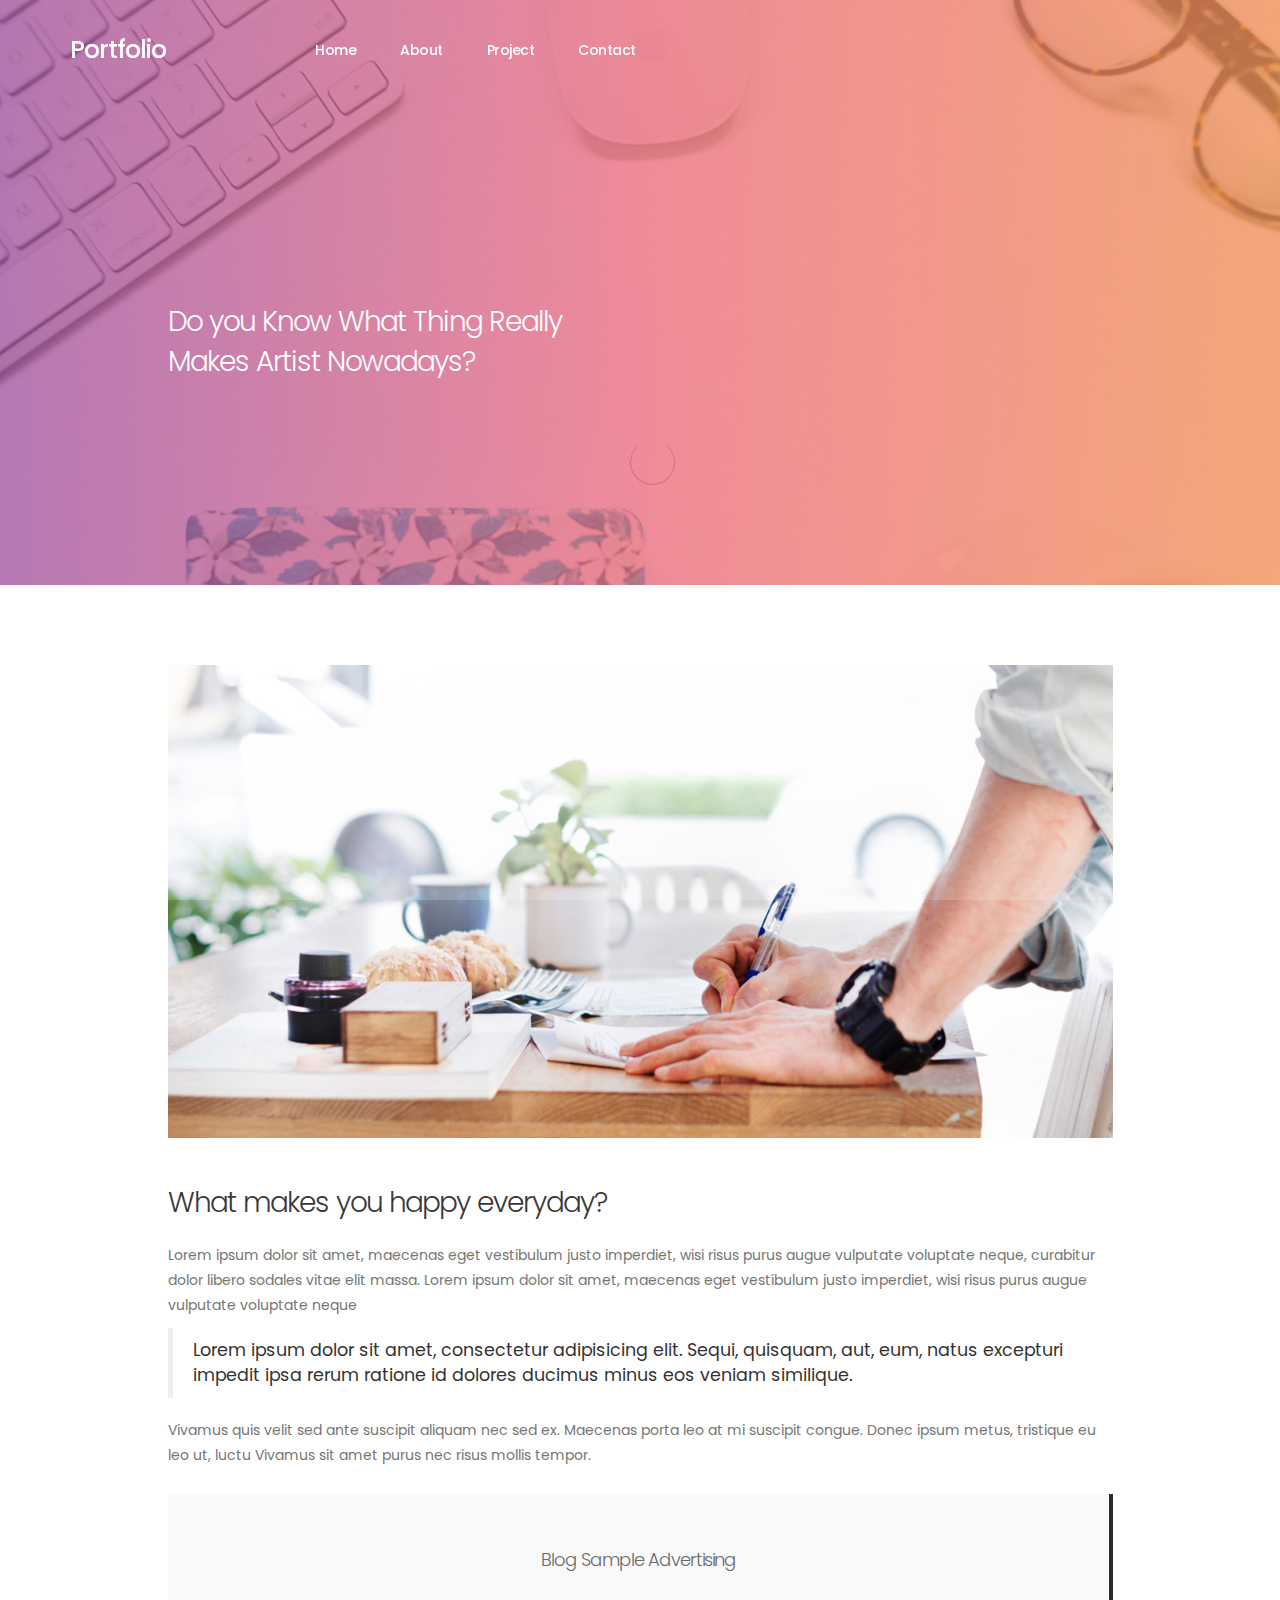
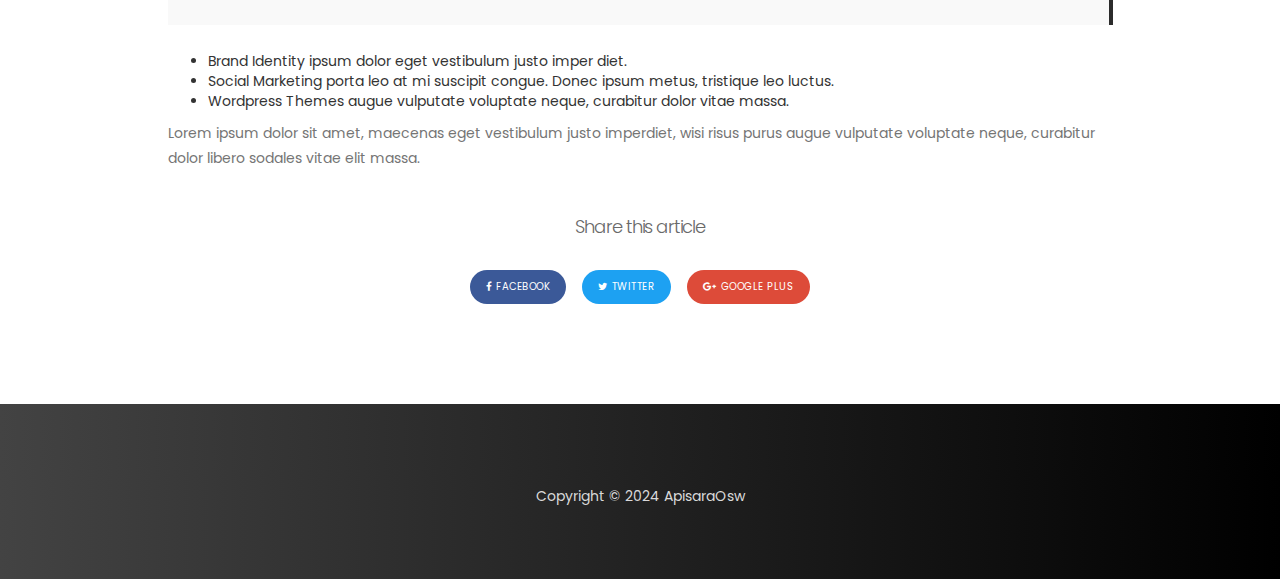
==== blog-detail.html @ fca7cfb4 "Publish Web Portfolio with Github Pages" ====
<!DOCTYPE html>
<html lang="en">
<head>

     <title>Apisara - Portfolio</title>
<!-- 
Hydro Template 
http://www.templatemo.com/tm-509-hydro
-->
     <meta charset="UTF-8">
     <meta http-equiv="X-UA-Compatible" content="IE=Edge">
     <meta name="description" content="">
     <meta name="keywords" content="">
     <meta name="author" content="">
     <meta name="viewport" content="width=device-width, initial-scale=1, maximum-scale=1">

     <link rel="stylesheet" href="css/bootstrap.min.css">
     <link rel="stylesheet" href="css/magnific-popup.css">
     <link rel="stylesheet" href="css/font-awesome.min.css">

     <!-- MAIN CSS -->
     <link rel="stylesheet" href="css/templatemo-style.css">
</head>
<body>

     <!-- PRE LOADER -->
     <section class="preloader">
          <div class="spinner">
               <span class="spinner-rotate"></span>
          </div>
     </section>


     <!-- MENU -->
     <section class="navbar custom-navbar navbar-fixed-top" role="navigation">
          <div class="container">

               <div class="navbar-header">
                    <button class="navbar-toggle" data-toggle="collapse" data-target=".navbar-collapse">
                         <span class="icon icon-bar"></span>
                         <span class="icon icon-bar"></span>
                         <span class="icon icon-bar"></span>
                    </button>

                    <!-- lOGO TEXT HERE -->
                    <a href="index.html" class="navbar-brand">Portfolio</a>
               </div>

               <!-- MENU LINKS -->
               <div class="collapse navbar-collapse">
                    <ul class="nav navbar-nav navbar-nav-first">
                         <li><a href="#home" class="smoothScroll">Home</a></li>
                         <li><a href="#about" class="smoothScroll">About</a></li>
                         <li><a href="#project" class="smoothScroll">Project</a></li>
                         <li><a href="#contact" class="smoothScroll">Contact</a></li>
                    </ul>
               </div>

          </div>
     </section>


     <!-- BLOG HEADER -->
     <section id="blog-header" data-stellar-background-ratio="0.5">
          <div class="overlay"></div>
          <div class="container">
               <div class="row">

                    <div class="col-md-offset-1 col-md-5 col-sm-12">
                         <h2>Do you Know What Thing Really Makes Artist Nowadays?</h2>
                    </div>
                    
               </div>
          </div>
     </section>


     <!-- BLOG DETAIL -->
     <section id="blog-detail" data-stellar-background-ratio="0.5">
          <div class="container">
               <div class="row">

                    <div class="col-md-offset-1 col-md-10 col-sm-12">
                         <!-- BLOG THUMB -->
                         <div class="blog-detail-thumb">
                              <div class="blog-image">
                                   <img src="images/blog-detail-image.jpg" class="img-responsive" alt="Blog Image">
                              </div>
                              <h2>What makes you happy everyday?</h2>
                              <p>Lorem ipsum dolor sit amet, maecenas eget vestibulum justo imperdiet, wisi risus purus augue vulputate voluptate neque, curabitur dolor libero sodales vitae elit massa. Lorem ipsum dolor sit amet, maecenas eget vestibulum justo imperdiet, wisi risus purus augue vulputate voluptate neque</p>

                              <blockquote>Lorem ipsum dolor sit amet, consectetur adipisicing elit. Sequi, quisquam, aut, eum, natus excepturi impedit ipsa rerum ratione id dolores ducimus minus eos veniam similique.</blockquote>

                              <p>Vivamus quis velit sed ante suscipit aliquam nec sed ex. Maecenas porta leo at mi suscipit congue. Donec ipsum metus, tristique eu leo ut, luctu Vivamus sit amet purus nec risus mollis tempor.</p>

                              <div class="blog-ads">
                                   <h4>Blog Sample Advertising</h4>
                              </div>
                              
                              <ul>
                                   <li>Brand Identity ipsum dolor eget vestibulum justo imper diet.</li>
                                   <li>Social Marketing porta leo at mi suscipit congue. Donec ipsum metus, tristique leo luctus.</li>
                                   <li>Wordpress Themes augue vulputate voluptate neque, curabitur dolor vitae massa.</li>
                              </ul>
                              <p>Lorem ipsum dolor sit amet, maecenas eget vestibulum justo imperdiet, wisi risus purus augue vulputate voluptate neque, curabitur dolor libero sodales vitae elit massa.</p>
                              <div class="blog-social-share">
                                   <h4>Share this article</h4>
                                   <a href="https://www.facebook.com/templatemo" class="btn btn-primary"><i class="fa fa-facebook"></i>facebook</a>
                                   <a href="#" class="btn btn-success"><i class="fa fa-twitter"></i>twitter</a>
                                   <a href="#" class="btn btn-danger"><i class="fa fa-google-plus"></i>google plus</a>
                              </div>
                         </div>
                    </div>
                    
               </div>
          </div>
     </section>


     <!-- FOOTER -->
     <footer data-stellar-background-ratio="0.5">
          <div class="container">
               <div class="row">               
                    <div class="col-md-12 col-sm-12">
                         <div class="footer-bottom">
                            <div class="copyright-text"> 
                                <p>Copyright &copy; 2024 ApisaraOsw</p>
                            </div>
                         </div>
                    </div>
                    
               </div>
          </div>
     </footer>

     <!-- MODAL -->
     <section class="modal fade" id="modal-form" tabindex="-1" role="dialog" aria-labelledby="myModalLabel" aria-hidden="true">
          <div class="modal-dialog modal-lg">
               <div class="modal-content modal-popup">

                    <div class="modal-header">
                         <button type="button" class="close" data-dismiss="modal" aria-label="Close">
                              <span aria-hidden="true">&times;</span>
                         </button>
                    </div>

                    <div class="modal-body">
                         <div class="container-fluid">
                              <div class="row">

                                   <div class="col-md-12 col-sm-12">
                                        <div class="modal-title">
                                             <h2>Hydro Co</h2>
                                        </div>

                                        <!-- NAV TABS -->
                                        <ul class="nav nav-tabs" role="tablist">
                                             <li class="active"><a href="#sign_up" aria-controls="sign_up" role="tab" data-toggle="tab">Create an account</a></li>
                                             <li><a href="#sign_in" aria-controls="sign_in" role="tab" data-toggle="tab">Sign In</a></li>
                                        </ul>

                                        <!-- TAB PANES -->
                                        <div class="tab-content">
                                             <div role="tabpanel" class="tab-pane fade in active" id="sign_up">
                                                  <form action="#" method="post">
                                                       <input type="text" class="form-control" name="name" placeholder="Name" required>
                                                       <input type="telephone" class="form-control" name="telephone" placeholder="Telephone" required>
                                                       <input type="email" class="form-control" name="email" placeholder="Email" required>
                                                       <input type="password" class="form-control" name="password" placeholder="Password" required>
                                                       <input type="submit" class="form-control" name="submit" value="Submit Button">
                                                  </form>
                                             </div>

                                             <div role="tabpanel" class="tab-pane fade in" id="sign_in">
                                                  <form action="#" method="post">
                                                       <input type="email" class="form-control" name="email" placeholder="Email" required>
                                                       <input type="password" class="form-control" name="password" placeholder="Password" required>
                                                       <input type="submit" class="form-control" name="submit" value="Submit Button">
                                                       <a href="https://www.facebook.com/templatemo">Forgot your password?</a>
                                                  </form>
                                             </div>
                                        </div>
                                   </div>

                              </div>
                         </div>
                    </div>

               </div>
          </div>
     </section>

     <!-- SCRIPTS -->
     <script src="js/jquery.js"></script>
     <script src="js/bootstrap.min.js"></script>
     <script src="js/jquery.stellar.min.js"></script>
     <script src="js/jquery.magnific-popup.min.js"></script>
     <script src="js/smoothscroll.js"></script>
     <script src="js/custom.js"></script>

</body>
</html>
---- css/templatemo-style.css ----
/*

Hydro Template 

http://www.templatemo.com/tm-509-hydro

*/  
  @import url('https://fonts.googleapis.com/css?family=Poppins:400,500,600');

  body {
    background: #ffffff;
    font-family: 'Poppins', sans-serif;
    overflow-x: hidden;
  }


  /*---------------------------------------
     TYPOGRAPHY              
  -----------------------------------------*/

  h1,h2,h3,h4,h5,h6 {
    font-weight: 300;
    line-height: inherit;
    letter-spacing: -1px;
  }

  h1 {
    color: #292929;
    font-size: 3em;
    margin-bottom: 30px;
  }

  h2 {
    color: #393939;
    font-size: 2em;
  }

  h3 {
    color: #505050;
    font-size: 1.5em;
    font-weight: 500;
    margin-bottom: 0;
  }

  h4 {
    color: #696969;
    font-size: 18px;
    line-height: normal;
  }

  p {
    color: #757575;
    font-size: 14px;
    font-weight: normal;
    line-height: 25px;
  }

  strong {
    font-weight: 500;
  }


  /*---------------------------------------
     GENERAL               
  -----------------------------------------*/

  * {
    -webkit-box-sizing: border-box;
    -moz-box-sizing: border-box;
    box-sizing: border-box;
  }

  *:before,
  *:after {
    -webkit-box-sizing: border-box;
    -moz-box-sizing: border-box;
    box-sizing: border-box;
  }

  a {
    color: #252525;
    font-weight: normal;
    -webkit-transition: 0.5s;
    transition: 0.5s;
    text-decoration: none !important;
  }

  a:hover, a:active, a:focus {
    color: #ce3232;
    outline: none;
  }

  .section-title {
    margin-bottom: 60px;
  }

  .section-title h2 {
    margin-top: 0;
    margin-bottom: 10px;
    line-height: 0;
  }

  .section-title .line-bar {
    color: #d9d9d9;
    display: block;
    font-size: 5em;
    line-height: 0;
  }

  .section-btn {
    background: #ce3232;
    border: 0;
    border-radius: 100px;
    color: #ffffff;
    cursor: pointer;
    font-size: inherit;
    font-weight: normal;
    padding: 15px 30px;
    -webkit-transition: 0.5s;
    transition: 0.5s;
  }

  .section-btn:hover,
  .section-btn:focus {
    background: #8A2387;  /* fallback for old browsers */
    background: -webkit-linear-gradient(to left, #F27121, #E94057, #8A2387);  /* Chrome 10-25, Safari 5.1-6 */
    background: linear-gradient(to left, #F27121, #E94057, #8A2387); /* W3C, IE 10+/ Edge, Firefox 16+, Chrome 26+, Opera 12+, Safari 7+ */
    border-color: transparent;
    color: #f9f9f9;
  }

  .overlay {
    background: #8A2387;  /* fallback for old browsers */
    background: -webkit-linear-gradient(to left, #F27121, #E94057, #8A2387);  /* Chrome 10-25, Safari 5.1-6 */
    background: linear-gradient(to left, #F27121, #E94057, #8A2387); /* W3C, IE 10+/ Edge, Firefox 16+, Chrome 26+, Opera 12+, Safari 7+ */
    opacity: 0.7;
    position: absolute;
    width: 100%;
    height: 100%;
    top: 0;
    right: 0;
    left: 0;
  }

  section {
    padding-top: 80px;
    padding-bottom: 80px;
    text-align: center;
  }


  /*---------------------------------------
       PRE LOADER              
  -----------------------------------------*/

  .preloader {
    position: fixed;
    top: 0;
    left: 0;
    width: 100%;
    height: 100%;
    z-index: 99999;
    display: flex;
    flex-flow: row nowrap;
    justify-content: center;
    align-items: center;
    background: none repeat scroll 0 0 #ffffff;
  }

  .spinner {
    border: 1px solid transparent;
    border-radius: 3px;
    position: relative;
  }

  .spinner:before {
    content: '';
    box-sizing: border-box;
    position: absolute;
    top: 50%;
    left: 50%;
    width: 45px;
    height: 45px;
    margin-top: -10px;
    margin-left: -10px;
    border-radius: 50%;
    border: 1px solid #575757;
    border-top-color: #ffffff;
    animation: spinner .9s linear infinite;
  }

  @-webkit-@keyframes spinner {
    to {transform: rotate(360deg);}
  }

  @keyframes spinner {
    to {transform: rotate(360deg);}
  }


  /*---------------------------------------
      MENU              
  -----------------------------------------*/

  .custom-navbar {
    border: none;
    margin-bottom: 0;
    padding: 25px 0;
  }

  .custom-navbar .navbar-brand {
    color: #ffffff;
    font-size: 25px;
    font-weight: 500;
    letter-spacing: -1px;
  }

  .top-nav-collapse {
    background: #ffffff;
  }

  .custom-navbar .navbar-nav.navbar-nav-first {
    margin-left: 8em;
  }

  .custom-navbar .navbar-nav.navbar-right li a {
    padding-right: 12px;
    padding-left: 12px;
  }

  .custom-navbar .section-btn {
    padding: 15px;
    margin-left: 2em;
  }

  .custom-navbar .section-btn:hover {
    background: #000000;  /* fallback for old browsers */
    background: -webkit-linear-gradient(to right, #434343, #000000);  /* Chrome 10-25, Safari 5.1-6 */
    background: linear-gradient(to right, #434343, #000000); /* W3C, IE 10+/ Edge, Firefox 16+, Chrome 26+, Opera 12+, Safari 7+ */
  }

  .custom-navbar .section-btn a {
    padding: 0;
  }

  .custom-navbar .nav .section-btn a:hover {
    color: #ffffff;
  }

  .custom-navbar .nav li a {
    font-size: 14px;
    font-weight: 500;
    color: #ffffff;
    letter-spacing: -0.5px;
    padding-right: 22px;
    padding-left: 22px;
  }

  .custom-navbar .nav li a:hover {
    background: transparent;
    color: #ce3232;
  }

  .custom-navbar .navbar-nav > li > a:hover,
  .custom-navbar .navbar-nav > li > a:focus {
    background-color: transparent;
  }

  .custom-navbar .nav li.active > a {
    background-color: transparent;
    color: #ce3232;
  }

  .custom-navbar .navbar-toggle {
    border: none;
    padding-top: 10px;
  }

  .custom-navbar .navbar-toggle {
    background-color: transparent;
  }

  .custom-navbar .navbar-toggle .icon-bar {
    background: #252525;
    border-color: transparent;
  }

  @media(min-width:768px) {
    .custom-navbar {
      border-bottom: 0;
      background: 0 0; 
    }

    .custom-navbar.top-nav-collapse {
      background: #ffffff;
      -webkit-box-shadow: 0 1px 30px rgba(0, 0, 0, 0.1);
      -moz-box-shadow: 0 1px 30px rgba(0, 0, 0, 0.1);
      box-shadow: 0 1px 30px rgba(0, 0, 0, 0.1);
      padding: 12px 0;
    }

    .top-nav-collapse .navbar-brand {
      color: #252525;
    }

    .top-nav-collapse .nav li a {
      color: #575757;
    }

    .top-nav-collapse .nav .section-btn a {
      color: #ffffff;
    }
  }



  /*---------------------------------------
      HOME              
  -----------------------------------------*/

  #home {
    background: url('../images/home-bg.jpg') no-repeat center center;
    background-size: cover;
    vertical-align: middle;
    display: -webkit-box;
    display: -webkit-flex;
    display: -ms-flexbox;
    display: flex;
    -webkit-box-align: center;
    -webkit-align-items: center;
    -ms-flex-align: center;
    align-items: center;
    min-height: 100vh;
    position: relative;
    overflow: hidden;
    padding-top: 10em;
    text-align: left;
  }

  #home h1 {
    color: #ffffff;
  }

  .home-info .section-btn {
    background: transparent;
    border: 2px solid #f9f9f9;
    color: #f9f9f9;
  }

  .home-info .section-btn:hover,
  .home-info .section-btn:focus {
    background: #ce3232;
    border-color: transparent;
    color: #ffffff;
  }

  .home-info span {
    display: inline-block;
    vertical-align: middle;
    color: #f9f9f9;
    font-weight: 500;
    margin-left: 20px; 
  }

  .home-info span small {
    display: block;
  }



  /*---------------------------------------
      ABOUT              
  -----------------------------------------*/

  #about {
    text-align: left;
    padding-bottom: 0;
  }

  #about .about-info:first-child {
    margin-right: 40px;
  }

  .about-info .section-title {
    margin: 40px 0 40px 0;
  }

  .about-info {
    margin-top: 60px;
  }

  .skill-thumb strong {
    display: inline-block;
    margin-bottom: 10px;
  }

  .skill-thumb .progress {
    background: #ffffff;
    border-radius: 5px;
    box-shadow: none;
    height: 3px;
    margin-bottom: 25px;
  }

  .skill-thumb .progress-bar {
    background: #1f1f1f;
    box-shadow: none;
  }



  /*---------------------------------------
      WORK             
  -----------------------------------------*/

  .work-info img {
    width: 100%;
    border-radius: 100%;
  }

  #work .work-thumb {
    overflow: hidden;
    position: relative;
    cursor: pointer;
    border-radius: 3px;
  }

  .work-thumb .work-info {
    position: absolute;
    top: 0px;
    left: 0px;
    right: 0px;
    bottom: 0px;
    display: flex;
    align-items: center;
    justify-content: center;
    flex-direction: column;
    text-align: center;
  }

  .work-thumb .work-info:after {
    position: absolute;
    top: 0px;
    left: 0px;
    right: 0px;
    bottom: 0px;
    content: "";
    background: #ce3232;
    opacity: 0;
    transition: 0.5s;
  }

  .work-thumb .work-info:hover::after {
    opacity: 0.9;
  }

  .work-thumb .work-info h3,
  .work-thumb .work-info small {
    transform: translateY(100%);
    opacity: 0;
    display: block;
    transition: 0.5s 0.2s;
    color: #ffffff;
    z-index: 2;
    position: relative;
  }

  .work-thumb .work-info small {
    color: #d9d9d9;
    text-transform: uppercase;
    font-size: 12px;
    font-weight: 500;
    letter-spacing: 1px;
    margin-top: 3px;
  }

  .work-thumb:hover .work-info h3,
  .work-thumb:hover .work-info small {
    transform: translateY(0px);
    opacity: 1;
  }



  /*---------------------------------------
      BLOG             
  -----------------------------------------*/

  #blog {
    background: #f0f0f0;
  }

  #blog-header,
  #blog-detail {
    text-align: left;
  }

  #blog-header {
    background: url('../images/blog-header-bg.jpg') no-repeat center center;
    background-size: cover;
    display: -webkit-box;
    display: -webkit-flex;
    display: -ms-flexbox;
    display: flex;
    -webkit-box-align: center;
    -webkit-align-items: center;
    -ms-flex-align: center;
    align-items: center;
    height: 65vh;
    color: #ffffff;
    position: relative;
    padding-top: 12em;
  }

  #blog-header h2 {
    color: #ffffff;
  }

  .blog-thumb {
    background: #ffffff;
    -webkit-box-shadow: 0 1px 30px rgba(0, 0, 0, 0.1);
    -moz-box-shadow: 0 1px 30px rgba(0, 0, 0, 0.1);
    box-shadow: 0 1px 30px rgba(0, 0, 0, 0.1);
    border-radius: 3px;
    text-align: left;
    margin-bottom: 30px;
    height: 350px;
  }

  .media.blog-thumb .media-left {
    width: 45%;
  }

  .blog-thumb small {
    color: #ce3232;
    font-weight: 500;
    display: block;
  }

  .blog-thumb small .fa {
    margin-right: 5px;
  }

  .blog-thumb h4 {
    margin-top: 2px;
    margin-bottom: 0px;
  }

  #blog-detail h2 {
    padding: 25px 0 10px 0;
  }

  .blog-info {
    padding: 75px 25px;
  }

  .blog-info h3 {
    margin: 0;
    padding: 8px 0 6px 0;
    text-transform: capitalize;
  }

  .blog-info .section-btn {
    background: #f0f0f0;
    color: #393939;
    margin-top: 20px;
  }

  .blog-info .section-btn:hover {
    background: #8A2387;  /* fallback for old browsers */
    background: -webkit-linear-gradient(to left, #F27121, #E94057, #8A2387);  /* Chrome 10-25, Safari 5.1-6 */
    background: linear-gradient(to left, #F27121, #E94057, #8A2387); /* W3C, IE 10+/ Edge, Firefox 16+, Chrome 26+, Opera 12+, Safari 7+ */
    border-color: transparent;
    color: #f9f9f9;
  }

  .blog-thumb ul {
    margin: 32px 12px 22px 0px;
  }

  .blog-thumb ul li {
    list-style: square;
    font-weight: normal;
    padding: 4px 12px 4px 0px;
  }

  .blog-social-share {
    text-align: center;
    padding-top: 22px;
  }

  .blog-social-share .btn {
    border-radius: 100px;
    border: none;
    font-size: 10px;
    letter-spacing: 0.5px;
    text-transform: uppercase;
    margin: 20px 6px;
    padding: 10px 16px;
  }

  .blog-social-share .btn-primary {
    background: #3b5998;
  }

  .blog-social-share .btn-success {
    background: #1da1f2;
  }

  .blog-social-share .btn-danger {
    background: #dd4b39;
  }

  .blog-social-share a .fa {
    padding-right: 4px;
  }

  .blog-ads {
    background: #f9f9f9;
    border-right: 4px solid #2b2b2b;
    padding: 42px;
    text-align: center;
    margin: 26px 0 26px 0;
  }

  .blog-ads h4 {
    font-size: 18px;
  }



  /*---------------------------------------
      CONTACTS             
  -----------------------------------------*/

  #contact {
    background: #8A2387;  /* fallback for old browsers */
    background: -webkit-linear-gradient(to right, #F27121, #E94057, #8A2387);  /* Chrome 10-25, Safari 5.1-6 */
    background: linear-gradient(to right, #F27121, #E94057, #8A2387); /* W3C, IE 10+/ Edge, Firefox 16+, Chrome 26+, Opera 12+, Safari 7+ */
    
  }

  #contact .section-title h2 {
    color: #ffffff;
  }

  #contact .contact_info .info_item i{
    font-size: 2em;
    color: #ffffff;
  }

  #contact .contact_info .info_item h4{
    color: #ffffff;
  }

  #contact .contact_info .info_item a{
    color: #ffffff;
  }
  #contact .contact_info .info_item a:hover, a:active, a:focus {
    color: #393939;
  }

  .google-map {
    border-radius: 100%;
    width: 300px;
    height: 300px;
    overflow: hidden;
    margin: 0 auto;
  }

  .google-map iframe {
    border: 0;
    width: 300px;
    height: 300px;
  }

  #contact .form-control {
    border: 0;
    border-radius: 5px;
    box-shadow: none;
    color: rgba(20,20,20,0.5);
    font-size: 14px;
    font-weight: normal;
    margin-bottom: 15px;
    padding-left: 8px;
  }

  #contact input,
  #contact select {
    height: 55px;
  }

  #contact select {
    color: rgba(20,20,20,0.5);
  }

  #contact input[type='submit'] {
    background: #ce3232;
    border-radius: 100px;
    color: #ffffff;
    font-weight: 500;
  }



  /*---------------------------------------
     FOOTER              
  -----------------------------------------*/

  footer {
    background: #000000;  /* fallback for old browsers */
    background: -webkit-linear-gradient(to right, #434343, #000000);  /* Chrome 10-25, Safari 5.1-6 */
    background: linear-gradient(to right, #434343, #000000); /* W3C, IE 10+/ Edge, Firefox 16+, Chrome 26+, Opera 12+, Safari 7+ */
    position: relative;
    padding-top: 80px;
    padding-bottom: 60px;
  }

  footer h2 {
    color: #ffffff;
  }

  .footer-link {
    margin: 0;
    padding: 0;
  }

  .footer-link li {
    display: block;
    list-style: none;
    margin: 5px 10px 5px 0;
  }

  footer p,
  footer span,
  .footer-link li a {
    color: #d9d9d9;
  }

  .copyright-text p,
  .footer-bottom .phone-contact p {
    font-size: 14px;
  }

  .footer-info p {
    margin-right: 4em;
  }

  .footer-bottom {
    text-align: center;
  }

  .footer-bottom .phone-contact,
  .footer-bottom .social-icon {
    display: inline-block;
    vertical-align: top;
  }

  .footer-bottom .phone-contact {
    margin-right: 40px;
  }

  .footer-bottom .phone-contact span {
    font-weight: 500;
    display: inline-block;
    margin-left: 10px;
  }


  /*---------------------------------------
     SOCIAL ICON              
  -----------------------------------------*/

  .social-icon {
    position: relative;
    padding: 0;
    margin: 0;
  }

  .social-icon li {
    display: inline-block;
    list-style: none;
  }

  .social-icon li a {
    border-radius: 100px;
    color: #d9d9d9;
    font-size: 15px;
    text-decoration: none;
    position: relative;
    margin: 5px 10px;
  }

  .social-icon li a:hover {
    color: #ce3232;
  }


  /*---------------------------------------
      MODAL FORM             
  -----------------------------------------*/

  @media (min-width: 992px) {
    .modal-dialog {
      width: 420px;
    }
  }

  .modal-open .modal {
    padding-left: 0 !important;
  }

  .modal-dialog .modal-content {
    background: #000000;  /* fallback for old browsers */
    background: -webkit-linear-gradient(to right, #434343, #000000);  /* Chrome 10-25, Safari 5.1-6 */
    background: linear-gradient(to right, #434343, #000000); /* W3C, IE 10+/ Edge, Firefox 16+, Chrome 26+, Opera 12+, Safari 7+ */
    border: none;
    border-radius: 2px;
    text-align: center;
    position: relative;
    padding: 2em;
  }

  .modal-header, .modal-footer {
    border-bottom: 0;
    padding: 0;
  }

  .modal-dialog .modal-body {
    padding: 0;
  }

  .modal-dialog .modal-body a {
    color: #d9d9d9;
  }

  .modal .close {
    color: #999;
    font-size: 40px;
    font-weight: 300;
    text-shadow: none;
    opacity: 1;
    position: absolute;
    top: 15px;
    right: 15px;
    z-index: 100;
    outline: none;
  }

  .modal-dialog .modal-title {
    margin-bottom: 20px;
  }

  .modal-dialog .modal-title h2 {
    color: #ffffff;
  }

  .modal-dialog .nav-tabs {
    display: inline-block;
  }

  .modal-dialog .nav-tabs > li > a {
    border: 0;
    color: #999999;
    margin-right: 0;
  }

  .modal-dialog .nav-tabs > li.active > a, 
  .modal-dialog .nav-tabs > li.active > a:hover, 
  .modal-dialog .nav-tabs > li.active > a:focus,
  .modal-dialog .nav>li>a:focus, 
  .modal-dialog .nav>li>a:hover {
    color: #ffffff;
    background-color: transparent;
    border: none;
    border-bottom: 1px solid #ce3232;
  }

  .modal-dialog .tab-content {
    padding-top: 20px;
  }

  .modal-dialog form .form-control {
    border-radius: 5px;
    border: 1px solid #595959;
    background: transparent;
    box-shadow: none;
    margin: 15px 0 15px 0;
    height: 50px;
  }

  .modal-dialog form .form-control:hover,
  .modal-dialog form .form-control:focus {
    border-color: #ffffff;
  }

  .modal-dialog form input[type="submit"] {
    background: #ce3232;
    border-color: transparent;
    border-radius: 100px;
    color: #ffffff;
    margin-top: 20px;
  }


  /*---------------------------------------
     RESPONSIVE STYLES              
  -----------------------------------------*/

  @media screen and (max-width: 1170px) {

    .custom-navbar .navbar-nav.navbar-nav-first {
      margin-left: inherit;
    }
  }

  @media screen and (max-width: 991px) {

    h3 {
      font-size: 1.2em;
    }

    p {
      font-size: 13px;
    }

    #home {
      text-align: center;
    }

    .home-info {
      margin-bottom: 3em;
    }

    .custom-navbar .nav li a {
      font-size: 13px;
      padding-right: 11px;
      padding-left: 11px;
    }

    .custom-navbar .section-btn {
      margin-left: 1em;
    }

    .blog-thumb {
      height: inherit;
    }

    .blog-info {
      padding: 45px 25px;
    }

    .media.blog-thumb .media-left {
      display: block;
      width: 100%;
      padding-right: 0;
      overflow: hidden;
    }

    .media.blog-thumb .media-left {
      height: 250px;
    }

    .media.blog-thumb .media-left img {
      position: relative;
      bottom: 10em;
    }

    #work .work-thumb,
    .footer-thumb {
      margin-top: 20px;
      margin-bottom: 30px;
    }
  }

  @media only screen and (min-width: 640px) and (max-width: 767px) {

    #blog-header {
      height: 100vh;
    }

    .media.blog-thumb .media-left {
      height: 550px;
    }

    .media.blog-thumb .media-left img {
      position: relative;
      bottom: 10em;
    }
  }

  @media screen and (max-width: 767px) {

    .custom-navbar {
      background: #ffffff;
      -webkit-box-shadow: 0 1px 30px rgba(0, 0, 0, 0.1);
      -moz-box-shadow: 0 1px 30px rgba(0, 0, 0, 0.1);
      box-shadow: 0 1px 30px rgba(0, 0, 0, 0.1);
      padding: 10px 0;
    }

    .custom-navbar .nav li a {
      line-height: normal;
      padding: 5px;
    }

    .custom-navbar .navbar-brand,
    .top-nav-collapse .navbar-brand {
      color: #252525;
      font-weight: 600;
    }

    .custom-navbar .nav li a,
    .top-nav-collapse .nav li a {
      color: #575757;
    }

    .custom-navbar .navbar-nav.navbar-right li {
      display: inline-block;
    }

    .custom-navbar .section-btn {
      display: block !important;
      width: 50%;
      margin: 10px auto 10px auto;
      padding: 10px;
    }

    .custom-navbar .section-btn a {
      color: #ffffff !important;
    }

    .home-info span {
      margin-top: 20px;
    }

    #about .about-info:first-child {
      margin-right: 0;
    }

    .about-info {
      margin: 40px 0 40px 0;
    }

    .google-map {
      margin-top: 50px;
    }

    footer {
      text-align: center;
    }

    .footer-info p,
    .footer-bottom .phone-contact {
      margin-right: 0;
    }
  }

  @media screen and (max-width: 639px) {

    h1 {
      font-size: 2em;
    }

    .media.blog-thumb .media-left {
      height: 320px;
    }

    .media.blog-thumb .media-left img {
      position: relative;
      bottom: 6em;
    }
    
  }
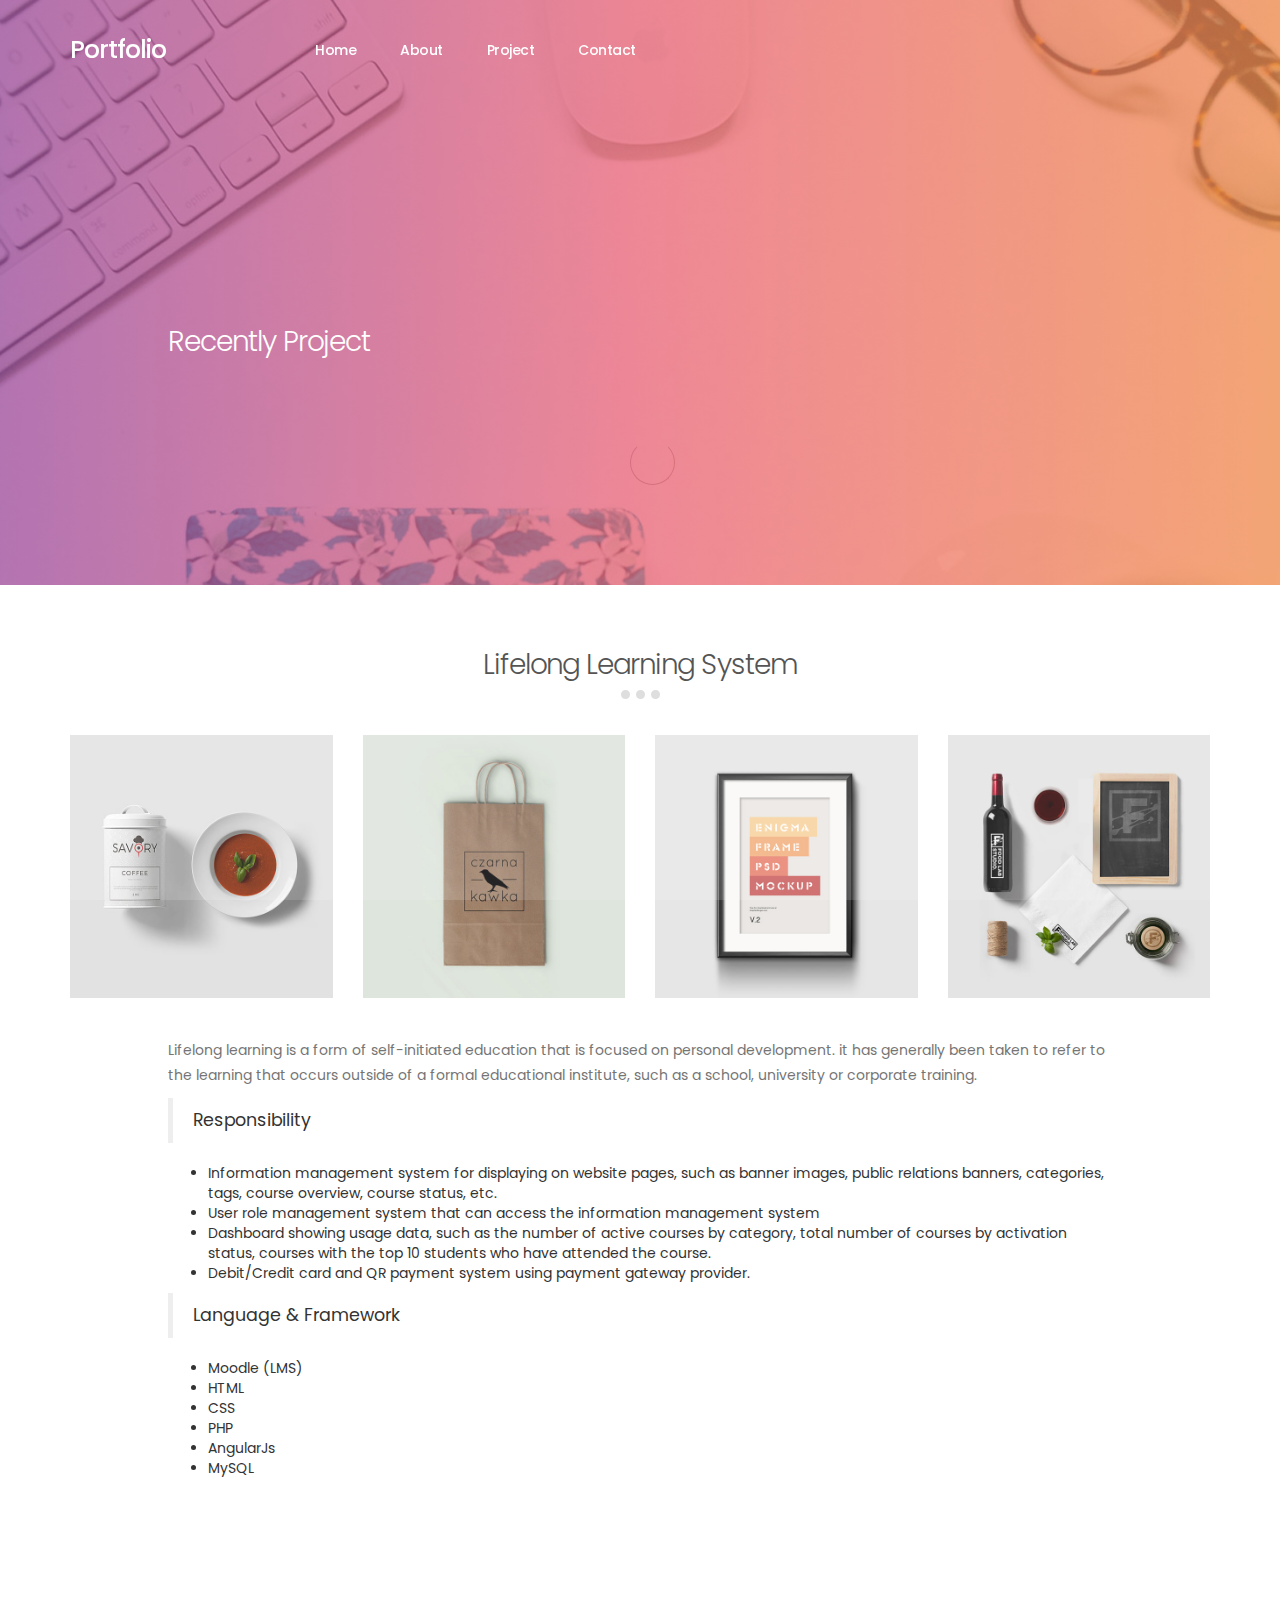
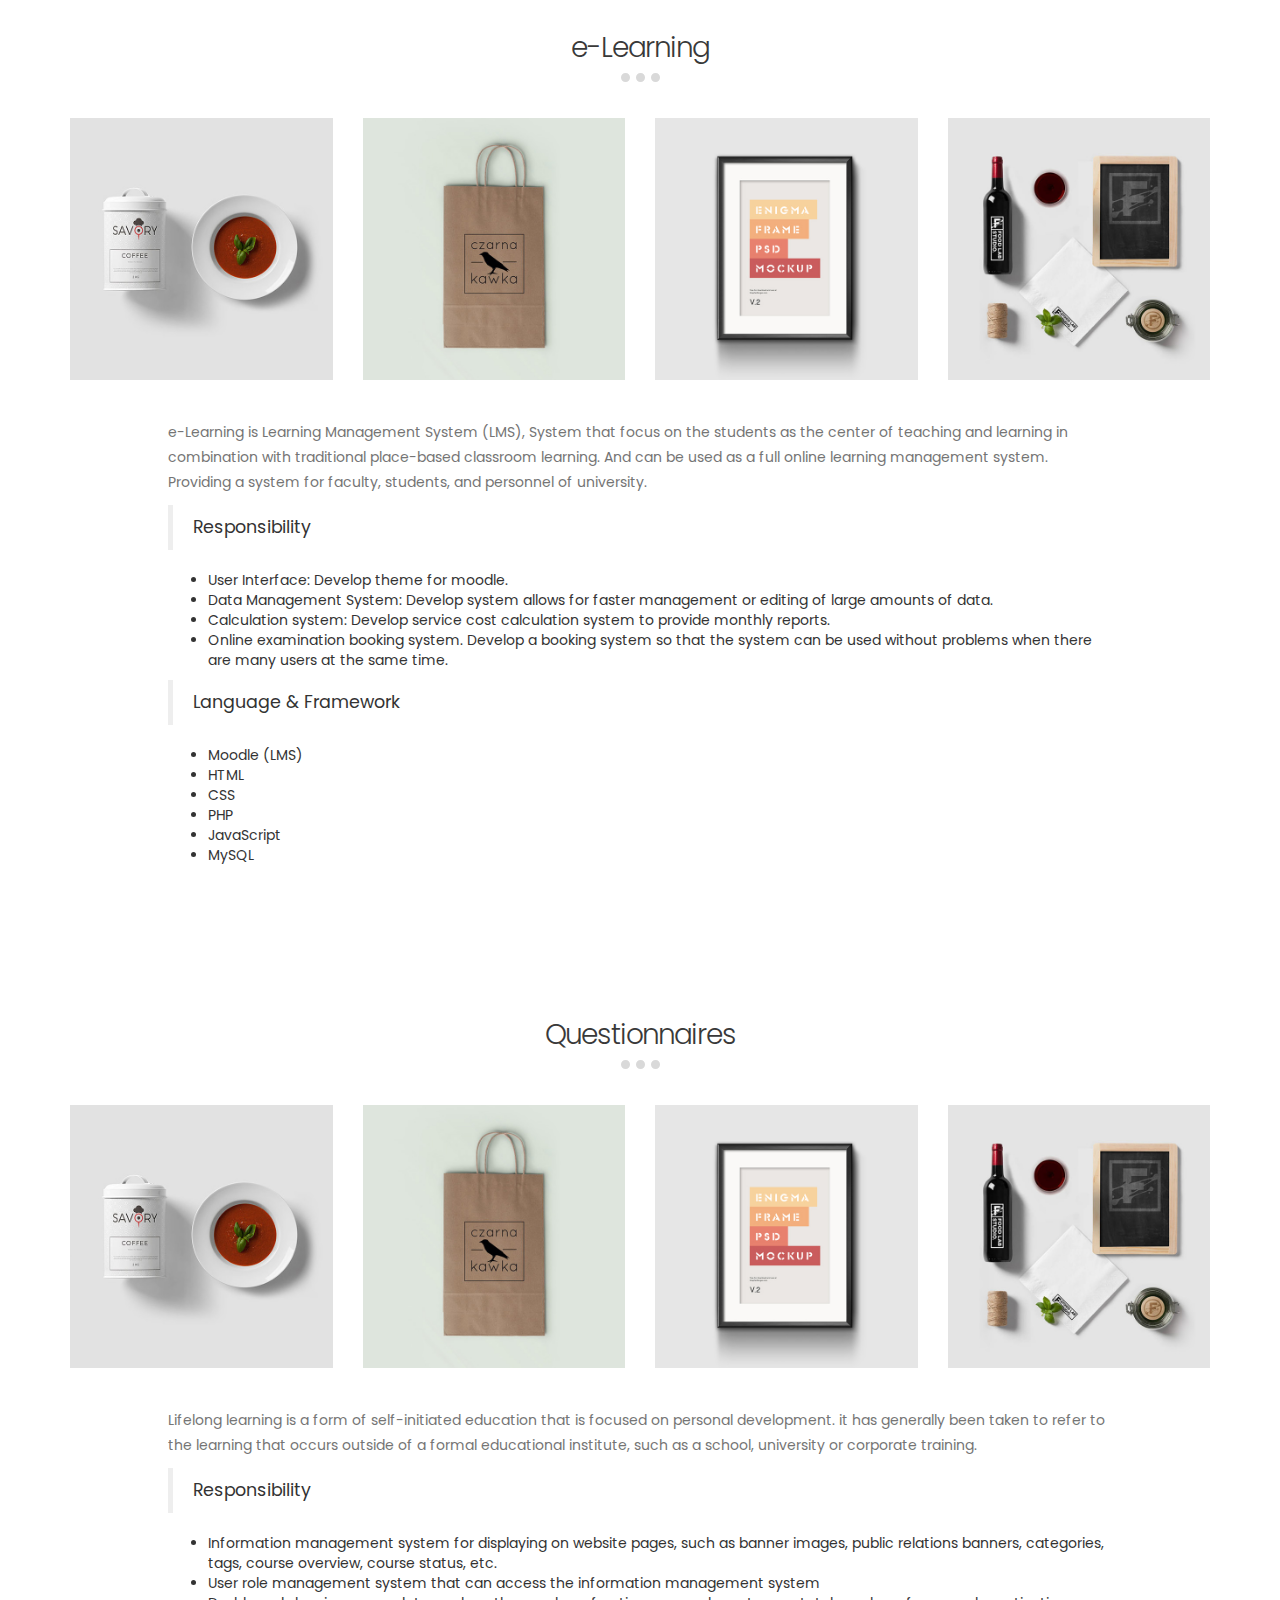
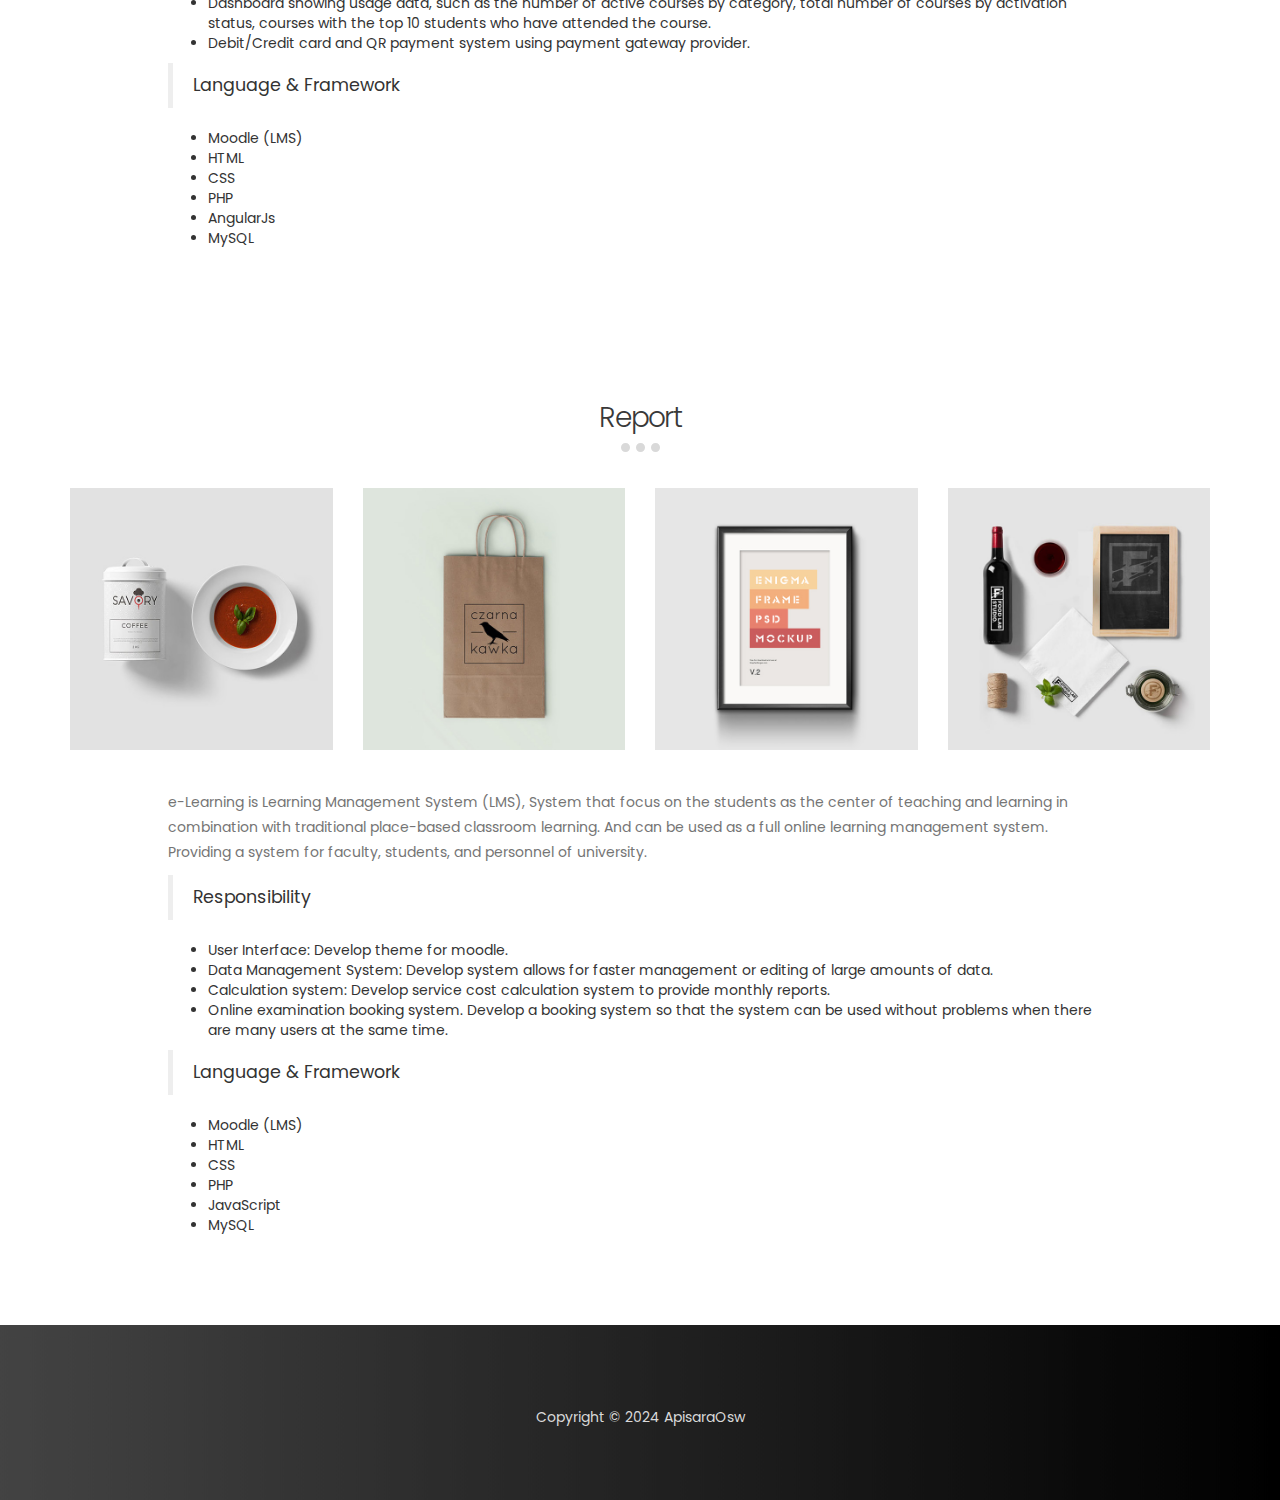
==== commit b5dff957: "Publish Web Portfolio with Github Pages" ====
--- a/blog-detail.html
+++ b/blog-detail.html
@@ -49,10 +49,10 @@
                <!-- MENU LINKS -->
                <div class="collapse navbar-collapse">
                     <ul class="nav navbar-nav navbar-nav-first">
-                         <li><a href="#home" class="smoothScroll">Home</a></li>
-                         <li><a href="#about" class="smoothScroll">About</a></li>
-                         <li><a href="#project" class="smoothScroll">Project</a></li>
-                         <li><a href="#contact" class="smoothScroll">Contact</a></li>
+                         <li><a href="index.html#home" class="smoothScroll">Home</a></li>
+                         <li><a href="index.html#about" class="smoothScroll">About</a></li>
+                         <li><a href="index.html#project" class="smoothScroll">Project</a></li>
+                         <li><a href="index.html#contact" class="smoothScroll">Contact</a></li>
                     </ul>
                </div>
 
@@ -67,7 +67,7 @@
                <div class="row">
 
                     <div class="col-md-offset-1 col-md-5 col-sm-12">
-                         <h2>Do you Know What Thing Really Makes Artist Nowadays?</h2>
+                         <h2>Recently Project</h2>
                     </div>
                     
                </div>
@@ -76,46 +76,398 @@
 
 
      <!-- BLOG DETAIL -->
-     <section id="blog-detail" data-stellar-background-ratio="0.5">
+
+     <!-- Lifelong Learning System -->
+     <section id="lifelonglearning" data-stellar-background-ratio="0.5">
           <div class="container">
                <div class="row">
 
+                    <div class="col-md-12 col-sm-12">
+                         <div class="section-title">
+                              <h2>Lifelong Learning System</h2>
+                              <span class="line-bar">...</span>
+                         </div>
+                    </div>
+
+                    <div class="col-md-3 col-sm-6">
+                         <!-- WORK THUMB -->
+                         <div class="work-thumb">
+                              <a href="images/work-image1.jpg" class="image-popup">
+                                   <img src="images/work-image1.jpg" class="img-responsive" alt="Work">
+
+                                   <div class="work-info">
+                                        <h3>Clean &amp; Minimal</h3>
+                                        <small>Product Design</small>
+                                   </div>
+                              </a>
+                         </div>
+                    </div>
+
+                    <div class="col-md-3 col-sm-6">
+                         <!-- WORK THUMB -->
+                         <div class="work-thumb">
+                              <a href="images/work-image2.jpg" class="image-popup">
+                                   <img src="images/work-image2.jpg" class="img-responsive" alt="Work">
+
+                                   <div class="work-info">
+                                        <h3>Studio Bag</h3>
+                                        <small>Branding</small>
+                                   </div>
+                              </a>
+                         </div>
+                    </div>
+
+                    <div class="col-md-3 col-sm-6">
+                         <!-- WORK THUMB -->
+                         <div class="work-thumb">
+                              <a href="images/work-image3.jpg" class="image-popup">
+                                   <img src="images/work-image3.jpg" class="img-responsive" alt="Work">
+
+                                   <div class="work-info">
+                                        <h3>Frame Design</h3>
+                                        <small>Photography</small>
+                                   </div>
+                              </a>
+                         </div>
+                    </div>
+
+                    <div class="col-md-3 col-sm-6">
+                         <!-- WORK THUMB -->
+                         <div class="work-thumb">
+                              <a href="images/work-image4.jpg" class="image-popup">
+                                   <img src="images/work-image4.jpg" class="img-responsive" alt="Work">
+
+                                   <div class="work-info">
+                                        <h3>Paint Work</h3>
+                                        <small>Art, Design</small>
+                                   </div>
+                              </a>
+                         </div>
+                    </div>
+
+               </div>
+               <br/><br/>
+               <div class="row text-left">
                     <div class="col-md-offset-1 col-md-10 col-sm-12">
                          <!-- BLOG THUMB -->
                          <div class="blog-detail-thumb">
-                              <div class="blog-image">
-                                   <img src="images/blog-detail-image.jpg" class="img-responsive" alt="Blog Image">
-                              </div>
-                              <h2>What makes you happy everyday?</h2>
-                              <p>Lorem ipsum dolor sit amet, maecenas eget vestibulum justo imperdiet, wisi risus purus augue vulputate voluptate neque, curabitur dolor libero sodales vitae elit massa. Lorem ipsum dolor sit amet, maecenas eget vestibulum justo imperdiet, wisi risus purus augue vulputate voluptate neque</p>
-
-                              <blockquote>Lorem ipsum dolor sit amet, consectetur adipisicing elit. Sequi, quisquam, aut, eum, natus excepturi impedit ipsa rerum ratione id dolores ducimus minus eos veniam similique.</blockquote>
-
-                              <p>Vivamus quis velit sed ante suscipit aliquam nec sed ex. Maecenas porta leo at mi suscipit congue. Donec ipsum metus, tristique eu leo ut, luctu Vivamus sit amet purus nec risus mollis tempor.</p>
-
-                              <div class="blog-ads">
-                                   <h4>Blog Sample Advertising</h4>
-                              </div>
-                              
-                              <ul>
-                                   <li>Brand Identity ipsum dolor eget vestibulum justo imper diet.</li>
-                                   <li>Social Marketing porta leo at mi suscipit congue. Donec ipsum metus, tristique leo luctus.</li>
-                                   <li>Wordpress Themes augue vulputate voluptate neque, curabitur dolor vitae massa.</li>
-                              </ul>
-                              <p>Lorem ipsum dolor sit amet, maecenas eget vestibulum justo imperdiet, wisi risus purus augue vulputate voluptate neque, curabitur dolor libero sodales vitae elit massa.</p>
-                              <div class="blog-social-share">
-                                   <h4>Share this article</h4>
-                                   <a href="https://www.facebook.com/templatemo" class="btn btn-primary"><i class="fa fa-facebook"></i>facebook</a>
-                                   <a href="#" class="btn btn-success"><i class="fa fa-twitter"></i>twitter</a>
-                                   <a href="#" class="btn btn-danger"><i class="fa fa-google-plus"></i>google plus</a>
-                              </div>
-                         </div>
-                    </div>
-                    
-               </div>
-          </div>
-     </section>
-
+                              <p>Lifelong learning is a form of self-initiated education that is focused on personal development. it has generally been taken to refer to the learning that occurs outside of a formal educational institute, such as a school, university or corporate training.</p>
+                              <blockquote>Responsibility</blockquote>
+                              <ul>
+                                   <li>Information management system for displaying on website pages, such as banner images, public relations banners, categories, tags, course overview, course status, etc.</li>
+                                   <li>User role management system that can access the information management system</li>
+                                   <li>Dashboard showing usage data, such as the number of active courses by category, total number of courses by activation status, courses with the top 10 students who have attended the course.</li>
+                                   <li>Debit/Credit card and QR payment system using payment gateway provider.</li>
+                              </ul>
+                              <blockquote>Language & Framework</blockquote>
+                              <ul>
+                                   <li>Moodle (LMS)</li>
+                                   <li>HTML</li>
+                                   <li>CSS</li>
+                                   <li>PHP</li>
+                                   <li>AngularJs</li>
+                                   <li>MySQL</li>
+                              </ul>
+                         </div>
+                    </div>
+                    
+               </div>
+          </div>
+     </section>
+
+     <!-- e-Learning -->
+     <section id="elearning" data-stellar-background-ratio="0.5">
+          <div class="container">
+               <div class="row">
+                    <div class="col-md-12 col-sm-12">
+                         <div class="section-title">
+                              <h2>e-Learning</h2>
+                              <span class="line-bar">...</span>
+                         </div>
+                    </div>
+
+                    <div class="col-md-3 col-sm-6">
+                         <!-- WORK THUMB -->
+                         <div class="work-thumb">
+                              <a href="images/work-image1.jpg" class="image-popup">
+                                   <img src="images/work-image1.jpg" class="img-responsive" alt="Work">
+
+                                   <div class="work-info">
+                                        <h3>Clean &amp; Minimal</h3>
+                                        <small>Product Design</small>
+                                   </div>
+                              </a>
+                         </div>
+                    </div>
+
+                    <div class="col-md-3 col-sm-6">
+                         <!-- WORK THUMB -->
+                         <div class="work-thumb">
+                              <a href="images/work-image2.jpg" class="image-popup">
+                                   <img src="images/work-image2.jpg" class="img-responsive" alt="Work">
+
+                                   <div class="work-info">
+                                        <h3>Studio Bag</h3>
+                                        <small>Branding</small>
+                                   </div>
+                              </a>
+                         </div>
+                    </div>
+
+                    <div class="col-md-3 col-sm-6">
+                         <!-- WORK THUMB -->
+                         <div class="work-thumb">
+                              <a href="images/work-image3.jpg" class="image-popup">
+                                   <img src="images/work-image3.jpg" class="img-responsive" alt="Work">
+
+                                   <div class="work-info">
+                                        <h3>Frame Design</h3>
+                                        <small>Photography</small>
+                                   </div>
+                              </a>
+                         </div>
+                    </div>
+
+                    <div class="col-md-3 col-sm-6">
+                         <!-- WORK THUMB -->
+                         <div class="work-thumb">
+                              <a href="images/work-image4.jpg" class="image-popup">
+                                   <img src="images/work-image4.jpg" class="img-responsive" alt="Work">
+
+                                   <div class="work-info">
+                                        <h3>Paint Work</h3>
+                                        <small>Art, Design</small>
+                                   </div>
+                              </a>
+                         </div>
+                    </div>
+
+               </div>
+               <br/><br/>
+               <div class="row text-left">
+
+                    <div class="col-md-offset-1 col-md-10 col-sm-12">
+                         <!-- BLOG THUMB -->
+                         <div class="blog-detail-thumb">
+                              <p>e-Learning is Learning Management System (LMS), System that focus on the students as the center of teaching and learning in combination with traditional place-based classroom learning. And can be used as a full online learning management system. Providing a system for faculty, students, and personnel of university.</p>
+                              <blockquote>Responsibility</blockquote>
+                              <ul>
+                                   <li>User Interface: Develop theme for moodle.</li>
+                                   <li>Data Management System: Develop system allows for faster management or editing of large amounts of data.</li>
+                                   <li>Calculation system: Develop service cost calculation system to provide monthly reports.</li>
+                                   <li>Online examination booking system. Develop a booking system so that the system can be used without problems when there are many users at the same time.</li>
+                              </ul>
+                              <blockquote>Language & Framework</blockquote>
+                              <ul>
+                                   <li>Moodle (LMS)</li>
+                                   <li>HTML</li>
+                                   <li>CSS</li>
+                                   <li>PHP</li>
+                                   <li>JavaScript</li>
+                                   <li>MySQL</li>
+                              </ul>
+                         </div>
+                    </div>
+                    
+               </div>
+          </div>
+     </section>
+
+     <!-- Questionnaires -->
+     <section id="questionnaires" data-stellar-background-ratio="0.5">
+          <div class="container">
+               <div class="row">
+
+                    <div class="col-md-12 col-sm-12">
+                         <div class="section-title">
+                              <h2>Questionnaires</h2>
+                              <span class="line-bar">...</span>
+                         </div>
+                    </div>
+
+                    <div class="col-md-3 col-sm-6">
+                         <!-- WORK THUMB -->
+                         <div class="work-thumb">
+                              <a href="images/work-image1.jpg" class="image-popup">
+                                   <img src="images/work-image1.jpg" class="img-responsive" alt="Work">
+
+                                   <div class="work-info">
+                                        <h3>Clean &amp; Minimal</h3>
+                                        <small>Product Design</small>
+                                   </div>
+                              </a>
+                         </div>
+                    </div>
+
+                    <div class="col-md-3 col-sm-6">
+                         <!-- WORK THUMB -->
+                         <div class="work-thumb">
+                              <a href="images/work-image2.jpg" class="image-popup">
+                                   <img src="images/work-image2.jpg" class="img-responsive" alt="Work">
+
+                                   <div class="work-info">
+                                        <h3>Studio Bag</h3>
+                                        <small>Branding</small>
+                                   </div>
+                              </a>
+                         </div>
+                    </div>
+
+                    <div class="col-md-3 col-sm-6">
+                         <!-- WORK THUMB -->
+                         <div class="work-thumb">
+                              <a href="images/work-image3.jpg" class="image-popup">
+                                   <img src="images/work-image3.jpg" class="img-responsive" alt="Work">
+
+                                   <div class="work-info">
+                                        <h3>Frame Design</h3>
+                                        <small>Photography</small>
+                                   </div>
+                              </a>
+                         </div>
+                    </div>
+
+                    <div class="col-md-3 col-sm-6">
+                         <!-- WORK THUMB -->
+                         <div class="work-thumb">
+                              <a href="images/work-image4.jpg" class="image-popup">
+                                   <img src="images/work-image4.jpg" class="img-responsive" alt="Work">
+
+                                   <div class="work-info">
+                                        <h3>Paint Work</h3>
+                                        <small>Art, Design</small>
+                                   </div>
+                              </a>
+                         </div>
+                    </div>
+
+               </div>
+               <br/><br/>
+               <div class="row text-left">
+                    <div class="col-md-offset-1 col-md-10 col-sm-12">
+                         <!-- BLOG THUMB -->
+                         <div class="blog-detail-thumb">
+                              <p>Lifelong learning is a form of self-initiated education that is focused on personal development. it has generally been taken to refer to the learning that occurs outside of a formal educational institute, such as a school, university or corporate training.</p>
+                              <blockquote>Responsibility</blockquote>
+                              <ul>
+                                   <li>Information management system for displaying on website pages, such as banner images, public relations banners, categories, tags, course overview, course status, etc.</li>
+                                   <li>User role management system that can access the information management system</li>
+                                   <li>Dashboard showing usage data, such as the number of active courses by category, total number of courses by activation status, courses with the top 10 students who have attended the course.</li>
+                                   <li>Debit/Credit card and QR payment system using payment gateway provider.</li>
+                              </ul>
+                              <blockquote>Language & Framework</blockquote>
+                              <ul>
+                                   <li>Moodle (LMS)</li>
+                                   <li>HTML</li>
+                                   <li>CSS</li>
+                                   <li>PHP</li>
+                                   <li>AngularJs</li>
+                                   <li>MySQL</li>
+                              </ul>
+                         </div>
+                    </div>
+                    
+               </div>
+          </div>
+     </section>
+
+     <!-- Report -->
+     <section id="report" data-stellar-background-ratio="0.5">
+          <div class="container">
+               <div class="row">
+                    <div class="col-md-12 col-sm-12">
+                         <div class="section-title">
+                              <h2>Report</h2>
+                              <span class="line-bar">...</span>
+                         </div>
+                    </div>
+
+                    <div class="col-md-3 col-sm-6">
+                         <!-- WORK THUMB -->
+                         <div class="work-thumb">
+                              <a href="images/work-image1.jpg" class="image-popup">
+                                   <img src="images/work-image1.jpg" class="img-responsive" alt="Work">
+
+                                   <div class="work-info">
+                                        <h3>Clean &amp; Minimal</h3>
+                                        <small>Product Design</small>
+                                   </div>
+                              </a>
+                         </div>
+                    </div>
+
+                    <div class="col-md-3 col-sm-6">
+                         <!-- WORK THUMB -->
+                         <div class="work-thumb">
+                              <a href="images/work-image2.jpg" class="image-popup">
+                                   <img src="images/work-image2.jpg" class="img-responsive" alt="Work">
+
+                                   <div class="work-info">
+                                        <h3>Studio Bag</h3>
+                                        <small>Branding</small>
+                                   </div>
+                              </a>
+                         </div>
+                    </div>
+
+                    <div class="col-md-3 col-sm-6">
+                         <!-- WORK THUMB -->
+                         <div class="work-thumb">
+                              <a href="images/work-image3.jpg" class="image-popup">
+                                   <img src="images/work-image3.jpg" class="img-responsive" alt="Work">
+
+                                   <div class="work-info">
+                                        <h3>Frame Design</h3>
+                                        <small>Photography</small>
+                                   </div>
+                              </a>
+                         </div>
+                    </div>
+
+                    <div class="col-md-3 col-sm-6">
+                         <!-- WORK THUMB -->
+                         <div class="work-thumb">
+                              <a href="images/work-image4.jpg" class="image-popup">
+                                   <img src="images/work-image4.jpg" class="img-responsive" alt="Work">
+
+                                   <div class="work-info">
+                                        <h3>Paint Work</h3>
+                                        <small>Art, Design</small>
+                                   </div>
+                              </a>
+                         </div>
+                    </div>
+
+               </div>
+               <br/><br/>
+               <div class="row text-left">
+
+                    <div class="col-md-offset-1 col-md-10 col-sm-12">
+                         <!-- BLOG THUMB -->
+                         <div class="blog-detail-thumb">
+                              <p>e-Learning is Learning Management System (LMS), System that focus on the students as the center of teaching and learning in combination with traditional place-based classroom learning. And can be used as a full online learning management system. Providing a system for faculty, students, and personnel of university.</p>
+                              <blockquote>Responsibility</blockquote>
+                              <ul>
+                                   <li>User Interface: Develop theme for moodle.</li>
+                                   <li>Data Management System: Develop system allows for faster management or editing of large amounts of data.</li>
+                                   <li>Calculation system: Develop service cost calculation system to provide monthly reports.</li>
+                                   <li>Online examination booking system. Develop a booking system so that the system can be used without problems when there are many users at the same time.</li>
+                              </ul>
+                              <blockquote>Language & Framework</blockquote>
+                              <ul>
+                                   <li>Moodle (LMS)</li>
+                                   <li>HTML</li>
+                                   <li>CSS</li>
+                                   <li>PHP</li>
+                                   <li>JavaScript</li>
+                                   <li>MySQL</li>
+                              </ul>
+                         </div>
+                    </div>
+                    
+               </div>
+          </div>
+     </section>
 
      <!-- FOOTER -->
      <footer data-stellar-background-ratio="0.5">
@@ -132,63 +484,6 @@
                </div>
           </div>
      </footer>
-
-     <!-- MODAL -->
-     <section class="modal fade" id="modal-form" tabindex="-1" role="dialog" aria-labelledby="myModalLabel" aria-hidden="true">
-          <div class="modal-dialog modal-lg">
-               <div class="modal-content modal-popup">
-
-                    <div class="modal-header">
-                         <button type="button" class="close" data-dismiss="modal" aria-label="Close">
-                              <span aria-hidden="true">&times;</span>
-                         </button>
-                    </div>
-
-                    <div class="modal-body">
-                         <div class="container-fluid">
-                              <div class="row">
-
-                                   <div class="col-md-12 col-sm-12">
-                                        <div class="modal-title">
-                                             <h2>Hydro Co</h2>
-                                        </div>
-
-                                        <!-- NAV TABS -->
-                                        <ul class="nav nav-tabs" role="tablist">
-                                             <li class="active"><a href="#sign_up" aria-controls="sign_up" role="tab" data-toggle="tab">Create an account</a></li>
-                                             <li><a href="#sign_in" aria-controls="sign_in" role="tab" data-toggle="tab">Sign In</a></li>
-                                        </ul>
-
-                                        <!-- TAB PANES -->
-                                        <div class="tab-content">
-                                             <div role="tabpanel" class="tab-pane fade in active" id="sign_up">
-                                                  <form action="#" method="post">
-                                                       <input type="text" class="form-control" name="name" placeholder="Name" required>
-                                                       <input type="telephone" class="form-control" name="telephone" placeholder="Telephone" required>
-                                                       <input type="email" class="form-control" name="email" placeholder="Email" required>
-                                                       <input type="password" class="form-control" name="password" placeholder="Password" required>
-                                                       <input type="submit" class="form-control" name="submit" value="Submit Button">
-                                                  </form>
-                                             </div>
-
-                                             <div role="tabpanel" class="tab-pane fade in" id="sign_in">
-                                                  <form action="#" method="post">
-                                                       <input type="email" class="form-control" name="email" placeholder="Email" required>
-                                                       <input type="password" class="form-control" name="password" placeholder="Password" required>
-                                                       <input type="submit" class="form-control" name="submit" value="Submit Button">
-                                                       <a href="https://www.facebook.com/templatemo">Forgot your password?</a>
-                                                  </form>
-                                             </div>
-                                        </div>
-                                   </div>
-
-                              </div>
-                         </div>
-                    </div>
-
-               </div>
-          </div>
-     </section>
 
      <!-- SCRIPTS -->
      <script src="js/jquery.js"></script>
--- a/css/templatemo-style.css
+++ b/css/templatemo-style.css
@@ -1072,3 +1072,74 @@
     }
     
   }
+
+
+  .media.media-news {
+    display: -webkit-box;
+    display: -ms-flexbox;
+    display: flex;
+    position: relative;
+    padding-bottom: 210px;
+}
+@media (min-width: 768px) {
+    .media.media-news {
+        padding-bottom: 0;
+        margin-bottom: 0;
+    }
+}
+@media (min-width: 1200px) {
+    .media.media-news {
+        padding-bottom: 25px;
+        margin-bottom: 0;
+    }
+}
+.media.media-news .media-body {
+    padding: 20px;
+    box-shadow: 0 22px 28px 0 rgba(0, 0, 0, 0.06);
+    background: #fff;
+    position: absolute;
+    width: 85%;
+    right: 0;
+    bottom: 0;
+}
+@media (min-width: 768px) {
+    .media.media-news .media-body {
+        position: relative;
+        padding: 46.5px 35px;
+        right: 0;
+    }
+}
+@media (min-width: 992px) {
+    .media.media-news .media-body {
+        right: 40px;
+        bottom: 0;
+    }
+}
+@media (min-width: 1200px) {
+    .media.media-news .media-body {
+        position: absolute;
+        right: 35px;
+        width: 60%;
+        padding: 20px;
+    }
+}
+.media.media-news .media-body .media-date {
+    font-family: "Open Sans", sans-serif;
+    color: #848484;
+    margin-bottom: 10px;
+}
+.media.media-news .media-body h5 {
+    font-size: 22px;
+    padding-bottom: 15px;
+    margin-bottom: 20px;
+}
+.media.media-news .media-body h5.small {
+    font-size: 16px;
+}
+.media.media-news .media-body p {
+    font-family: "Open Sans", sans-serif;
+    color: #848484;
+}
+.media.media-news .media-body .common-btn {
+    margin-top: 10px;
+}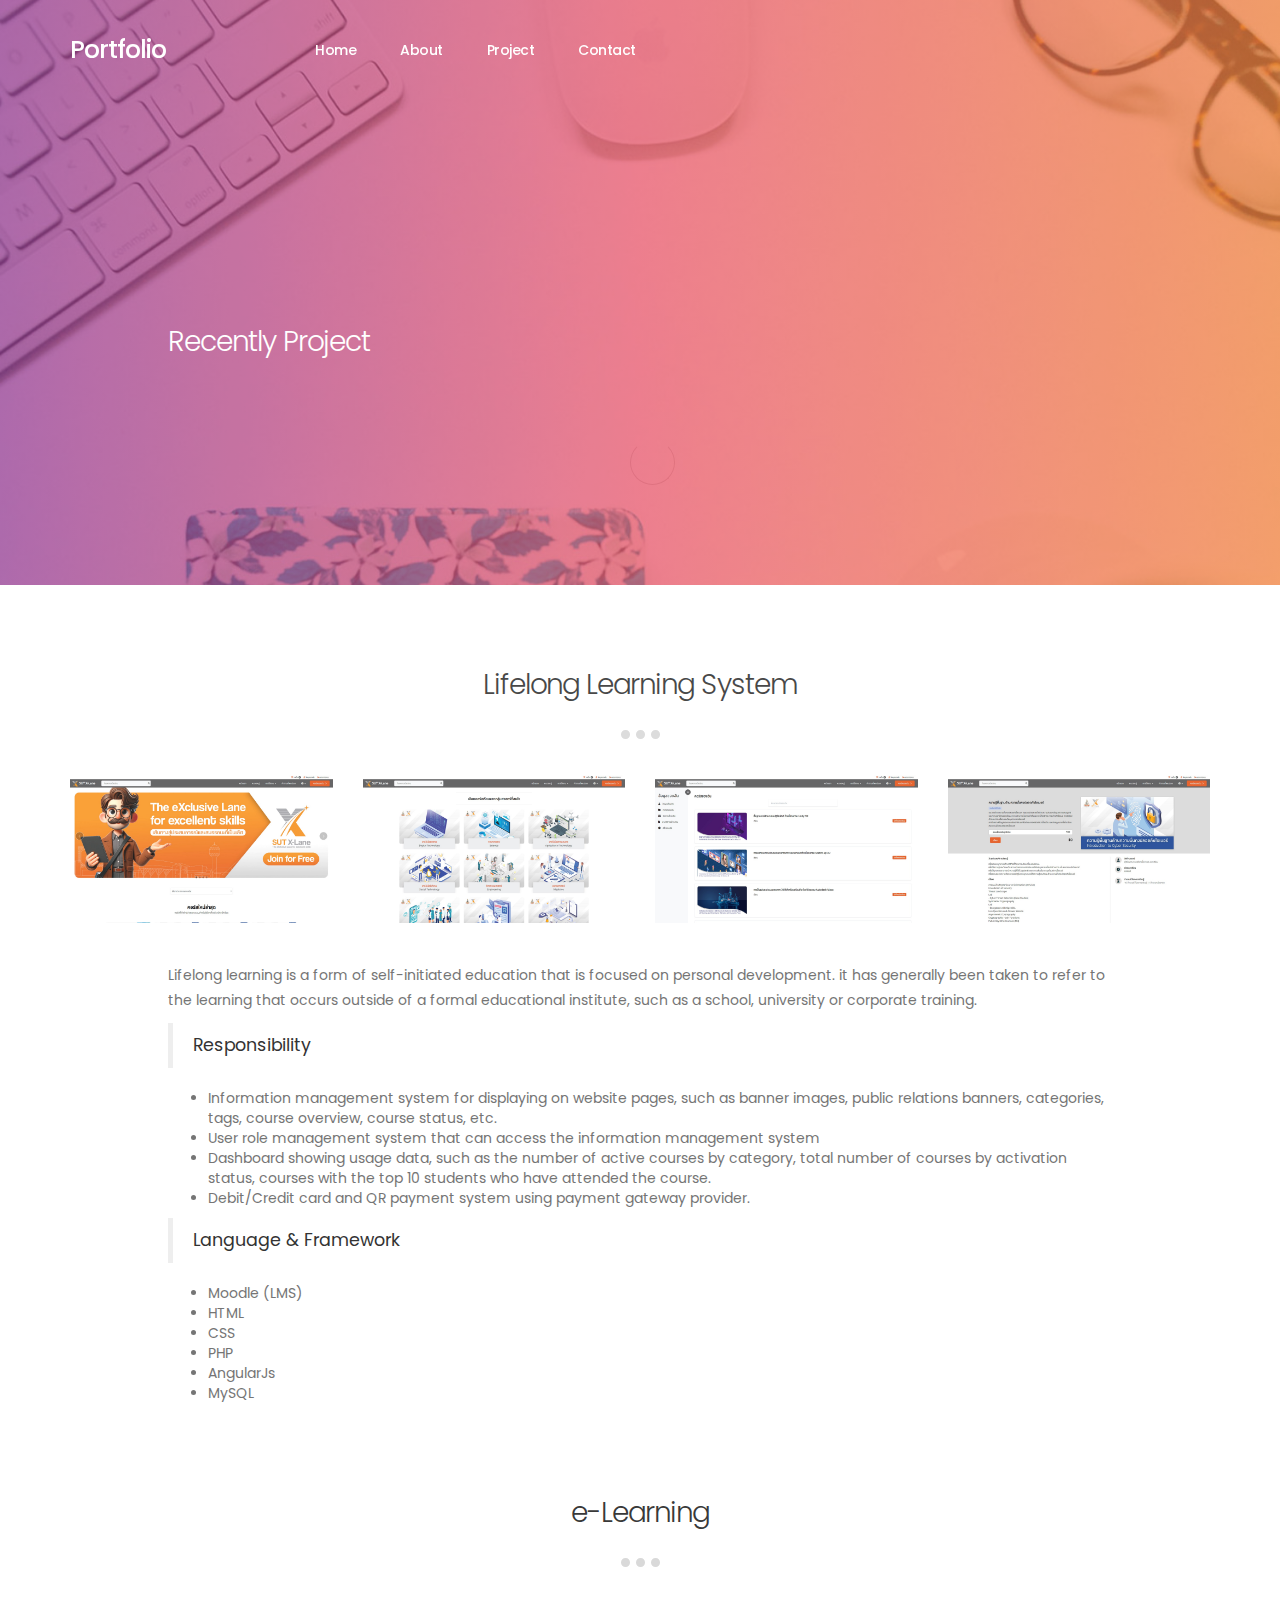
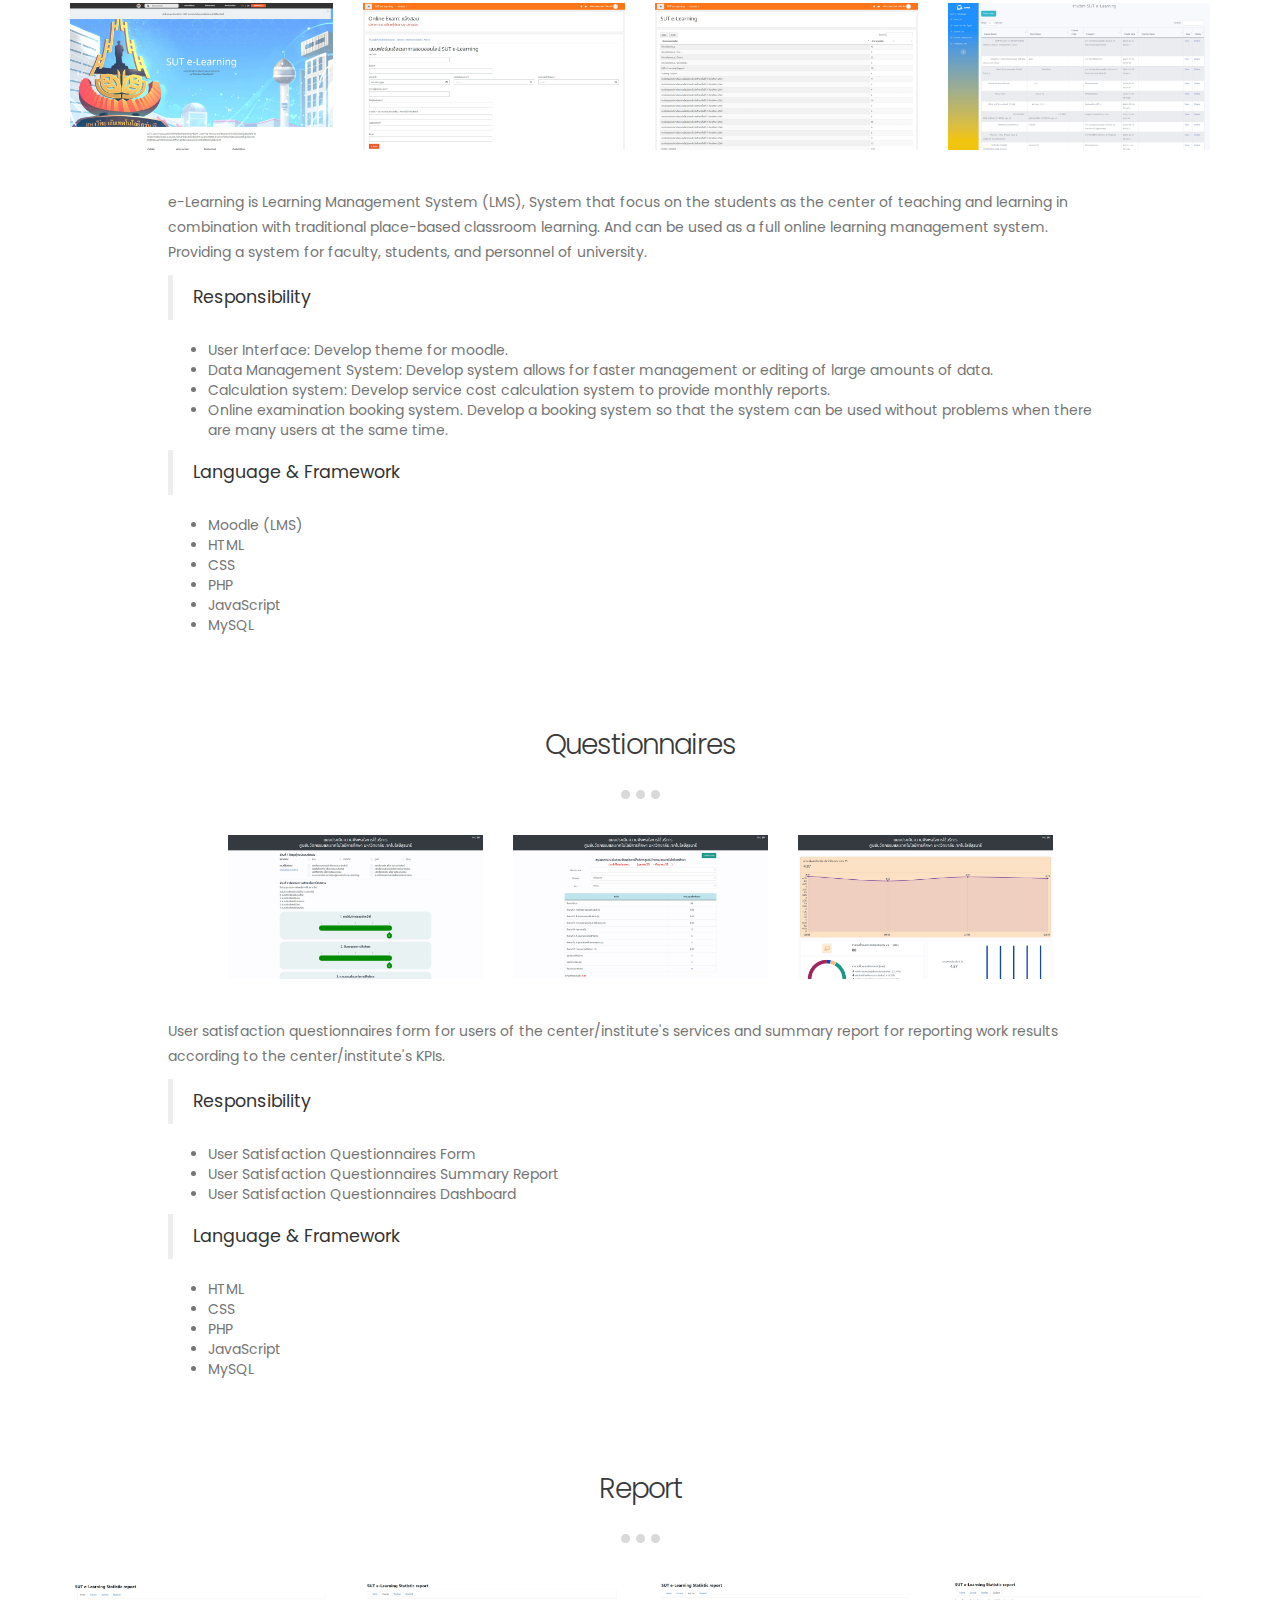
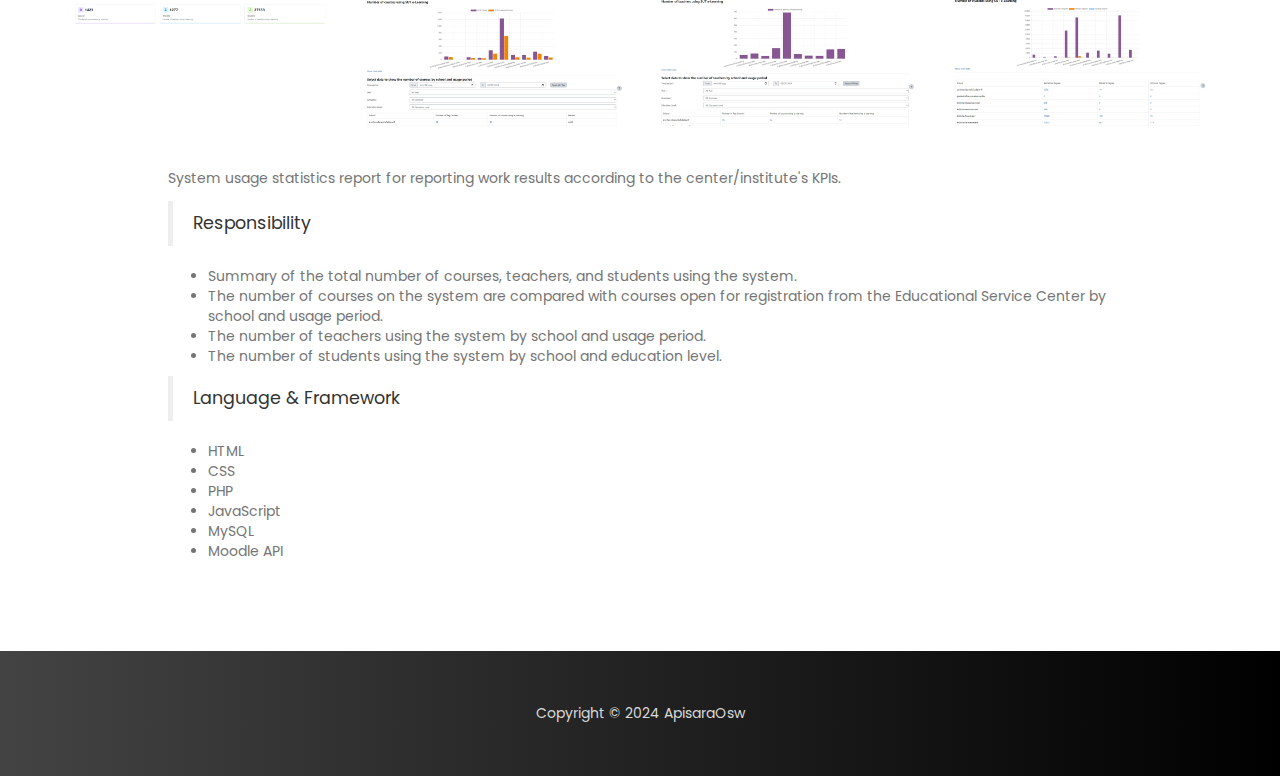
==== commit 931e124b: "Publish Web Portfolio with Github Pages" ====
--- a/blog-detail.html
+++ b/blog-detail.html
@@ -13,7 +13,7 @@
      <meta name="keywords" content="">
      <meta name="author" content="">
      <meta name="viewport" content="width=device-width, initial-scale=1, maximum-scale=1">
-
+     <link rel="icon" type="image/x-icon" href="images/favicon.ico">
      <link rel="stylesheet" href="css/bootstrap.min.css">
      <link rel="stylesheet" href="css/magnific-popup.css">
      <link rel="stylesheet" href="css/font-awesome.min.css">
@@ -78,7 +78,7 @@
      <!-- BLOG DETAIL -->
 
      <!-- Lifelong Learning System -->
-     <section id="lifelonglearning" data-stellar-background-ratio="0.5">
+     <section id="lifelonglearning" class="blog-project" data-stellar-background-ratio="0.5">
           <div class="container">
                <div class="row">
 
@@ -92,54 +92,50 @@
                     <div class="col-md-3 col-sm-6">
                          <!-- WORK THUMB -->
                          <div class="work-thumb">
-                              <a href="images/work-image1.jpg" class="image-popup">
-                                   <img src="images/work-image1.jpg" class="img-responsive" alt="Work">
-
-                                   <div class="work-info">
-                                        <h3>Clean &amp; Minimal</h3>
-                                        <small>Product Design</small>
-                                   </div>
-                              </a>
-                         </div>
-                    </div>
-
-                    <div class="col-md-3 col-sm-6">
-                         <!-- WORK THUMB -->
-                         <div class="work-thumb">
-                              <a href="images/work-image2.jpg" class="image-popup">
-                                   <img src="images/work-image2.jpg" class="img-responsive" alt="Work">
-
-                                   <div class="work-info">
-                                        <h3>Studio Bag</h3>
-                                        <small>Branding</small>
-                                   </div>
-                              </a>
-                         </div>
-                    </div>
-
-                    <div class="col-md-3 col-sm-6">
-                         <!-- WORK THUMB -->
-                         <div class="work-thumb">
-                              <a href="images/work-image3.jpg" class="image-popup">
-                                   <img src="images/work-image3.jpg" class="img-responsive" alt="Work">
-
-                                   <div class="work-info">
-                                        <h3>Frame Design</h3>
-                                        <small>Photography</small>
-                                   </div>
-                              </a>
-                         </div>
-                    </div>
-
-                    <div class="col-md-3 col-sm-6">
-                         <!-- WORK THUMB -->
-                         <div class="work-thumb">
-                              <a href="images/work-image4.jpg" class="image-popup">
-                                   <img src="images/work-image4.jpg" class="img-responsive" alt="Work">
-
-                                   <div class="work-info">
-                                        <h3>Paint Work</h3>
-                                        <small>Art, Design</small>
+                              <a href="images/x1.jpg" class="image-popup">
+                                   <img src="images/x1.jpg" class="img-responsive" alt="Work">
+
+                                   <div class="work-info">
+                                        <h3>Home</h3>
+                                   </div>
+                              </a>
+                         </div>
+                    </div>
+
+                    <div class="col-md-3 col-sm-6">
+                         <!-- WORK THUMB -->
+                         <div class="work-thumb">
+                              <a href="images/x2.jpg" class="image-popup">
+                                   <img src="images/x2.jpg" class="img-responsive" alt="Work">
+
+                                   <div class="work-info">
+                                        <h3>Category</h3>
+                                   </div>
+                              </a>
+                         </div>
+                    </div>
+
+                    <div class="col-md-3 col-sm-6">
+                         <!-- WORK THUMB -->
+                         <div class="work-thumb">
+                              <a href="images/x3.jpg" class="image-popup">
+                                   <img src="images/x3.jpg" class="img-responsive" alt="Work">
+
+                                   <div class="work-info">
+                                        <h3>My Course</h3>
+                                   </div>
+                              </a>
+                         </div>
+                    </div>
+
+                    <div class="col-md-3 col-sm-6">
+                         <!-- WORK THUMB -->
+                         <div class="work-thumb">
+                              <a href="images/x4.jpg" class="image-popup">
+                                   <img src="images/x4.jpg" class="img-responsive" alt="Work">
+
+                                   <div class="work-info">
+                                        <h3>Course Overview</h3>
                                    </div>
                               </a>
                          </div>
@@ -176,7 +172,7 @@
      </section>
 
      <!-- e-Learning -->
-     <section id="elearning" data-stellar-background-ratio="0.5">
+     <section id="elearning" class="blog-project" data-stellar-background-ratio="0.5">
           <div class="container">
                <div class="row">
                     <div class="col-md-12 col-sm-12">
@@ -189,54 +185,48 @@
                     <div class="col-md-3 col-sm-6">
                          <!-- WORK THUMB -->
                          <div class="work-thumb">
-                              <a href="images/work-image1.jpg" class="image-popup">
-                                   <img src="images/work-image1.jpg" class="img-responsive" alt="Work">
-
-                                   <div class="work-info">
-                                        <h3>Clean &amp; Minimal</h3>
-                                        <small>Product Design</small>
-                                   </div>
-                              </a>
-                         </div>
-                    </div>
-
-                    <div class="col-md-3 col-sm-6">
-                         <!-- WORK THUMB -->
-                         <div class="work-thumb">
-                              <a href="images/work-image2.jpg" class="image-popup">
-                                   <img src="images/work-image2.jpg" class="img-responsive" alt="Work">
-
-                                   <div class="work-info">
-                                        <h3>Studio Bag</h3>
-                                        <small>Branding</small>
-                                   </div>
-                              </a>
-                         </div>
-                    </div>
-
-                    <div class="col-md-3 col-sm-6">
-                         <!-- WORK THUMB -->
-                         <div class="work-thumb">
-                              <a href="images/work-image3.jpg" class="image-popup">
-                                   <img src="images/work-image3.jpg" class="img-responsive" alt="Work">
-
-                                   <div class="work-info">
-                                        <h3>Frame Design</h3>
-                                        <small>Photography</small>
-                                   </div>
-                              </a>
-                         </div>
-                    </div>
-
-                    <div class="col-md-3 col-sm-6">
-                         <!-- WORK THUMB -->
-                         <div class="work-thumb">
-                              <a href="images/work-image4.jpg" class="image-popup">
-                                   <img src="images/work-image4.jpg" class="img-responsive" alt="Work">
-
-                                   <div class="work-info">
-                                        <h3>Paint Work</h3>
-                                        <small>Art, Design</small>
+                              <a href="images/e1.jpg" class="image-popup">
+                                   <img src="images/e1.jpg" class="img-responsive" alt="Work">
+
+                                   <div class="work-info">
+                                        <h3>Home</h3>
+                                   </div>
+                              </a>
+                         </div>
+                    </div>
+
+                    <div class="col-md-3 col-sm-6">
+                         <!-- WORK THUMB -->
+                         <div class="work-thumb">
+                              <a href="images/e2.jpg" class="image-popup">
+                                   <img src="images/e2.jpg" class="img-responsive" alt="Work">
+
+                                   <div class="work-info">
+                                        <h3>Online examination booking</h3>
+                                   </div>
+                              </a>
+                         </div>
+                    </div>
+                    <div class="col-md-3 col-sm-6">
+                         <!-- WORK THUMB -->
+                         <div class="work-thumb">
+                              <a href="images/e3.jpg" class="image-popup">
+                                   <img src="images/e3.jpg" class="img-responsive" alt="Work">
+
+                                   <div class="work-info">
+                                        <h3>Calculation</h3>
+                                   </div>
+                              </a>
+                         </div>
+                    </div>
+                    <div class="col-md-3 col-sm-6">
+                         <!-- WORK THUMB -->
+                         <div class="work-thumb">
+                              <a href="images/e4.jpg" class="image-popup">
+                                   <img src="images/e4.jpg" class="img-responsive" alt="Work">
+
+                                   <div class="work-info">
+                                        <h3>Data Management</h3>
                                    </div>
                               </a>
                          </div>
@@ -274,94 +264,73 @@
      </section>
 
      <!-- Questionnaires -->
-     <section id="questionnaires" data-stellar-background-ratio="0.5">
+     <section id="questionnaires" class="blog-project" data-stellar-background-ratio="0.5">
           <div class="container">
                <div class="row">
-
                     <div class="col-md-12 col-sm-12">
                          <div class="section-title">
                               <h2>Questionnaires</h2>
                               <span class="line-bar">...</span>
                          </div>
                     </div>
-
-                    <div class="col-md-3 col-sm-6">
-                         <!-- WORK THUMB -->
-                         <div class="work-thumb">
-                              <a href="images/work-image1.jpg" class="image-popup">
-                                   <img src="images/work-image1.jpg" class="img-responsive" alt="Work">
-
-                                   <div class="work-info">
-                                        <h3>Clean &amp; Minimal</h3>
-                                        <small>Product Design</small>
-                                   </div>
-                              </a>
-                         </div>
-                    </div>
-
-                    <div class="col-md-3 col-sm-6">
-                         <!-- WORK THUMB -->
-                         <div class="work-thumb">
-                              <a href="images/work-image2.jpg" class="image-popup">
-                                   <img src="images/work-image2.jpg" class="img-responsive" alt="Work">
-
-                                   <div class="work-info">
-                                        <h3>Studio Bag</h3>
-                                        <small>Branding</small>
-                                   </div>
-                              </a>
-                         </div>
-                    </div>
-
-                    <div class="col-md-3 col-sm-6">
-                         <!-- WORK THUMB -->
-                         <div class="work-thumb">
-                              <a href="images/work-image3.jpg" class="image-popup">
-                                   <img src="images/work-image3.jpg" class="img-responsive" alt="Work">
-
-                                   <div class="work-info">
-                                        <h3>Frame Design</h3>
-                                        <small>Photography</small>
-                                   </div>
-                              </a>
-                         </div>
-                    </div>
-
-                    <div class="col-md-3 col-sm-6">
-                         <!-- WORK THUMB -->
-                         <div class="work-thumb">
-                              <a href="images/work-image4.jpg" class="image-popup">
-                                   <img src="images/work-image4.jpg" class="img-responsive" alt="Work">
-
-                                   <div class="work-info">
-                                        <h3>Paint Work</h3>
-                                        <small>Art, Design</small>
-                                   </div>
-                              </a>
-                         </div>
-                    </div>
-
+               </div>
+
+               <div class="blog-image">
+                    <div class="col-md-3 col-sm-6">
+                         <!-- WORK THUMB -->
+                         <div class="work-thumb">
+                              <a href="images/q2.jpg" class="image-popup">
+                                   <img src="images/q2.jpg" class="img-responsive" alt="Work">
+
+                                   <div class="work-info">
+                                        <h3>Form</h3>
+                                   </div>
+                              </a>
+                         </div>
+                    </div>
+                    <div class="col-md-3 col-sm-6">
+                         <!-- WORK THUMB -->
+                         <div class="work-thumb">
+                              <a href="images/q1.jpg" class="image-popup">
+                                   <img src="images/q1.jpg" class="img-responsive" alt="Work">
+
+                                   <div class="work-info">
+                                        <h3>Summary</h3>
+                                   </div>
+                              </a>
+                         </div>
+                    </div>
+                    <div class="col-md-3 col-sm-6">
+                         <!-- WORK THUMB -->
+                         <div class="work-thumb">
+                              <a href="images/q3.jpg" class="image-popup">
+                                   <img src="images/q3.jpg" class="img-responsive" alt="Work">
+
+                                   <div class="work-info">
+                                        <h3>Dashboard</h3>
+                                   </div>
+                              </a>
+                         </div>
+                    </div>
                </div>
                <br/><br/>
                <div class="row text-left">
                     <div class="col-md-offset-1 col-md-10 col-sm-12">
                          <!-- BLOG THUMB -->
                          <div class="blog-detail-thumb">
-                              <p>Lifelong learning is a form of self-initiated education that is focused on personal development. it has generally been taken to refer to the learning that occurs outside of a formal educational institute, such as a school, university or corporate training.</p>
+                              <p>User satisfaction questionnaires form for users of the center/institute's services and summary report for reporting work results according to the center/institute's KPIs.</p>
                               <blockquote>Responsibility</blockquote>
                               <ul>
-                                   <li>Information management system for displaying on website pages, such as banner images, public relations banners, categories, tags, course overview, course status, etc.</li>
-                                   <li>User role management system that can access the information management system</li>
-                                   <li>Dashboard showing usage data, such as the number of active courses by category, total number of courses by activation status, courses with the top 10 students who have attended the course.</li>
-                                   <li>Debit/Credit card and QR payment system using payment gateway provider.</li>
+                                   <li>User Satisfaction Questionnaires Form</li>
+                                   <li>User Satisfaction Questionnaires Summary Report</li>
+                                   <li>User Satisfaction Questionnaires Dashboard</li>
                               </ul>
                               <blockquote>Language & Framework</blockquote>
                               <ul>
-                                   <li>Moodle (LMS)</li>
                                    <li>HTML</li>
                                    <li>CSS</li>
                                    <li>PHP</li>
-                                   <li>AngularJs</li>
+                                   <li>JavaScript</li>
                                    <li>MySQL</li>
                               </ul>
                          </div>
@@ -385,54 +354,50 @@
                     <div class="col-md-3 col-sm-6">
                          <!-- WORK THUMB -->
                          <div class="work-thumb">
-                              <a href="images/work-image1.jpg" class="image-popup">
-                                   <img src="images/work-image1.jpg" class="img-responsive" alt="Work">
-
-                                   <div class="work-info">
-                                        <h3>Clean &amp; Minimal</h3>
-                                        <small>Product Design</small>
-                                   </div>
-                              </a>
-                         </div>
-                    </div>
-
-                    <div class="col-md-3 col-sm-6">
-                         <!-- WORK THUMB -->
-                         <div class="work-thumb">
-                              <a href="images/work-image2.jpg" class="image-popup">
-                                   <img src="images/work-image2.jpg" class="img-responsive" alt="Work">
-
-                                   <div class="work-info">
-                                        <h3>Studio Bag</h3>
-                                        <small>Branding</small>
-                                   </div>
-                              </a>
-                         </div>
-                    </div>
-
-                    <div class="col-md-3 col-sm-6">
-                         <!-- WORK THUMB -->
-                         <div class="work-thumb">
-                              <a href="images/work-image3.jpg" class="image-popup">
-                                   <img src="images/work-image3.jpg" class="img-responsive" alt="Work">
-
-                                   <div class="work-info">
-                                        <h3>Frame Design</h3>
-                                        <small>Photography</small>
-                                   </div>
-                              </a>
-                         </div>
-                    </div>
-
-                    <div class="col-md-3 col-sm-6">
-                         <!-- WORK THUMB -->
-                         <div class="work-thumb">
-                              <a href="images/work-image4.jpg" class="image-popup">
-                                   <img src="images/work-image4.jpg" class="img-responsive" alt="Work">
-
-                                   <div class="work-info">
-                                        <h3>Paint Work</h3>
-                                        <small>Art, Design</small>
+                              <a href="images/r1.jpg" class="image-popup">
+                                   <img src="images/r1.jpg" class="img-responsive" alt="Work">
+
+                                   <div class="work-info">
+                                        <h3>Home</h3>
+                                   </div>
+                              </a>
+                         </div>
+                    </div>
+
+                    <div class="col-md-3 col-sm-6">
+                         <!-- WORK THUMB -->
+                         <div class="work-thumb">
+                              <a href="images/r2.jpg" class="image-popup">
+                                   <img src="images/r2.jpg" class="img-responsive" alt="Work">
+
+                                   <div class="work-info">
+                                        <h3>Course</h3>
+                                   </div>
+                              </a>
+                         </div>
+                    </div>
+
+                    <div class="col-md-3 col-sm-6">
+                         <!-- WORK THUMB -->
+                         <div class="work-thumb">
+                              <a href="images/r3.jpg" class="image-popup">
+                                   <img src="images/r3.jpg" class="img-responsive" alt="Work">
+
+                                   <div class="work-info">
+                                        <h3>Teacher</h3>
+                                   </div>
+                              </a>
+                         </div>
+                    </div>
+
+                    <div class="col-md-3 col-sm-6">
+                         <!-- WORK THUMB -->
+                         <div class="work-thumb">
+                              <a href="images/r4.jpg" class="image-popup">
+                                   <img src="images/r4.jpg" class="img-responsive" alt="Work">
+
+                                   <div class="work-info">
+                                        <h3>Student</h3>
                                    </div>
                               </a>
                          </div>
@@ -445,22 +410,22 @@
                     <div class="col-md-offset-1 col-md-10 col-sm-12">
                          <!-- BLOG THUMB -->
                          <div class="blog-detail-thumb">
-                              <p>e-Learning is Learning Management System (LMS), System that focus on the students as the center of teaching and learning in combination with traditional place-based classroom learning. And can be used as a full online learning management system. Providing a system for faculty, students, and personnel of university.</p>
+                              <p>System usage statistics report for reporting work results according to the center/institute's KPIs.</p>
                               <blockquote>Responsibility</blockquote>
                               <ul>
-                                   <li>User Interface: Develop theme for moodle.</li>
-                                   <li>Data Management System: Develop system allows for faster management or editing of large amounts of data.</li>
-                                   <li>Calculation system: Develop service cost calculation system to provide monthly reports.</li>
-                                   <li>Online examination booking system. Develop a booking system so that the system can be used without problems when there are many users at the same time.</li>
+                                   <li>Summary of the total number of courses, teachers, and students using the system.</li>
+                                   <li>The number of courses on the system are compared with courses open for registration from the Educational Service Center by school and usage period.</li>
+                                   <li>The number of teachers using the system by school and usage period.</li>
+                                   <li>The number of students using the system by school and education level.</li>
                               </ul>
                               <blockquote>Language & Framework</blockquote>
                               <ul>
-                                   <li>Moodle (LMS)</li>
                                    <li>HTML</li>
                                    <li>CSS</li>
                                    <li>PHP</li>
                                    <li>JavaScript</li>
                                    <li>MySQL</li>
+                                   <li>Moodle API</li>
                               </ul>
                          </div>
                     </div>
--- a/css/templatemo-style.css
+++ b/css/templatemo-style.css
@@ -97,7 +97,7 @@
   .section-title h2 {
     margin-top: 0;
     margin-bottom: 10px;
-    line-height: 0;
+    /* line-height: 0; */
   }
 
   .section-title .line-bar {
@@ -389,6 +389,12 @@
     margin-top: 60px;
   }
 
+  .about-image{
+    margin: 40px 0 40px 0;
+    display: flex;
+    justify-content: center;
+  }
+
   .skill-thumb strong {
     display: inline-block;
     margin-bottom: 10px;
@@ -527,6 +533,19 @@
     height: 350px;
   }
 
+  .blog-detail-thumb ul{
+    color: #757575;
+  }
+
+  .blog-image{
+    display: flex;
+    justify-content: center;
+  }
+
+  section.blog-project{
+    padding-bottom: 0px;
+  }
+  
   .media.blog-thumb .media-left {
     width: 45%;
   }
@@ -712,8 +731,8 @@
     background: -webkit-linear-gradient(to right, #434343, #000000);  /* Chrome 10-25, Safari 5.1-6 */
     background: linear-gradient(to right, #434343, #000000); /* W3C, IE 10+/ Edge, Firefox 16+, Chrome 26+, Opera 12+, Safari 7+ */
     position: relative;
-    padding-top: 80px;
-    padding-bottom: 60px;
+    padding-top: 50px;
+    padding-bottom: 40px;
   }
 
   footer h2 {
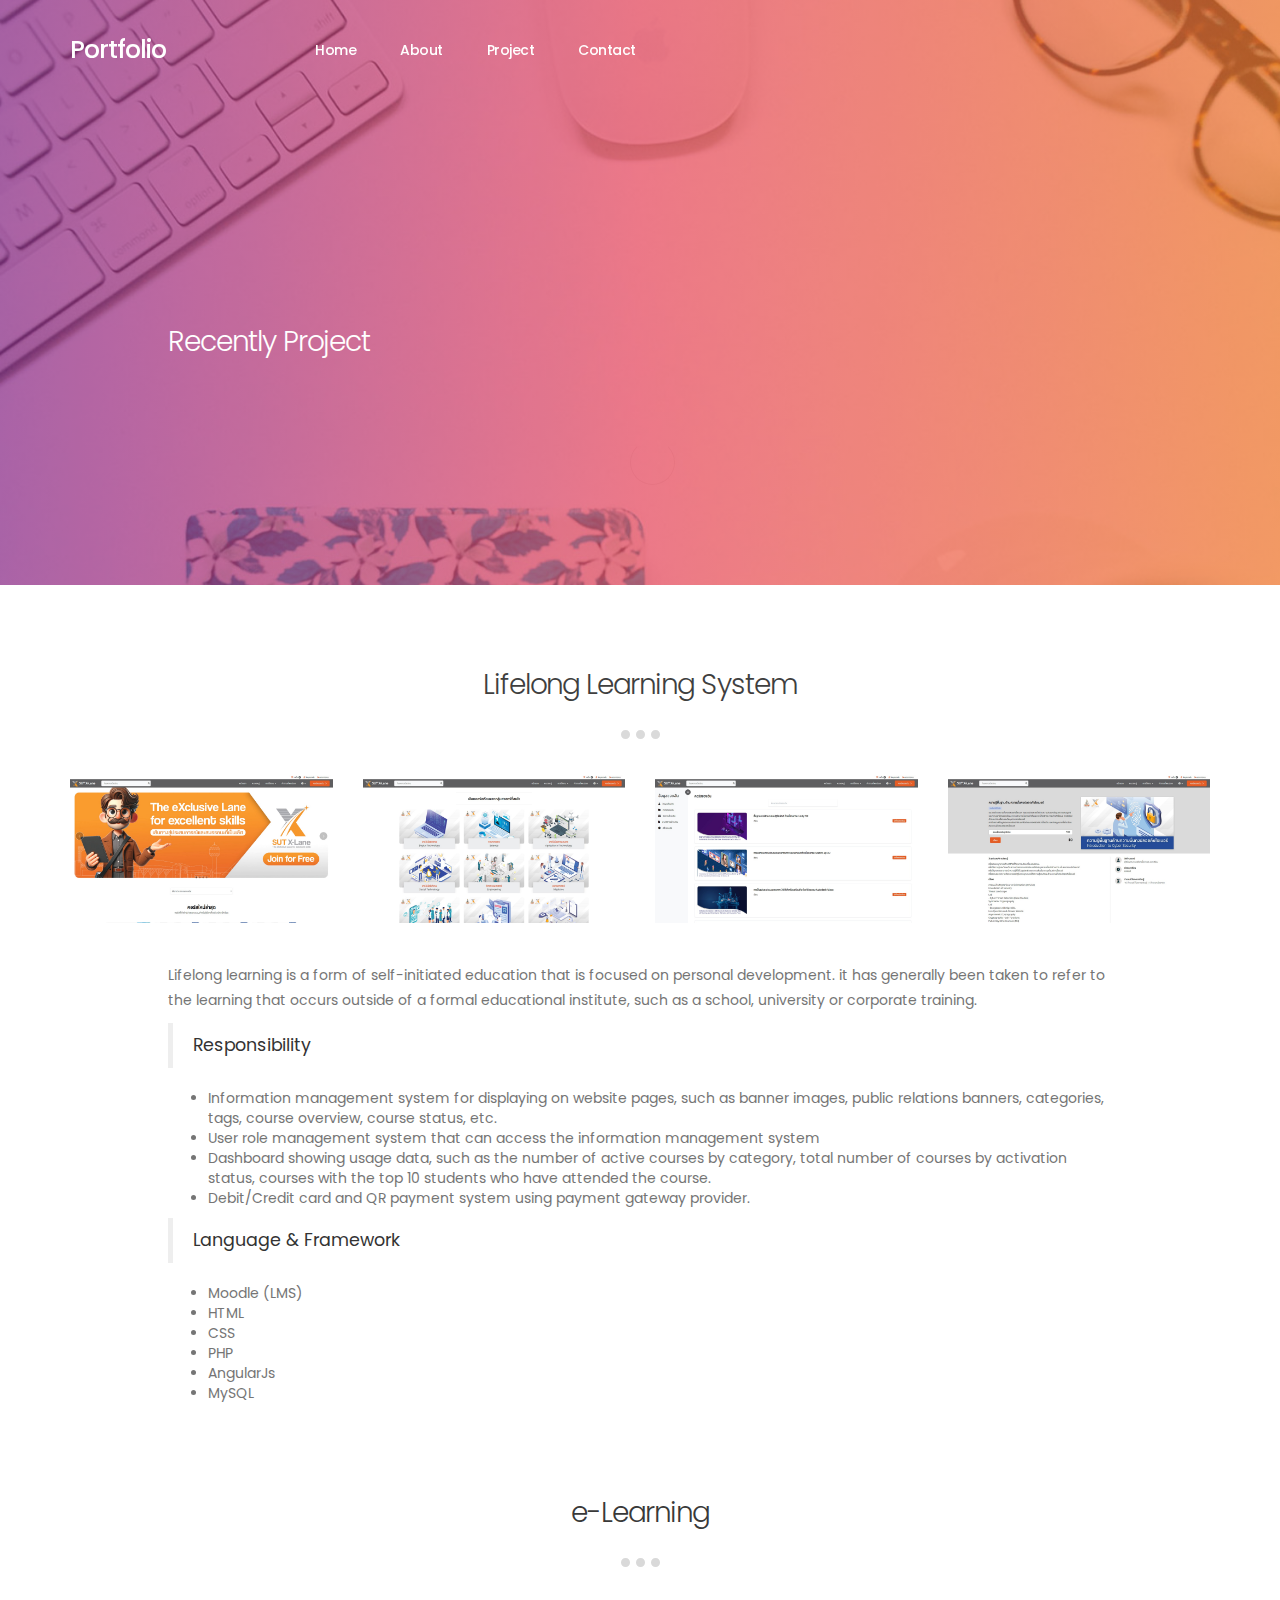
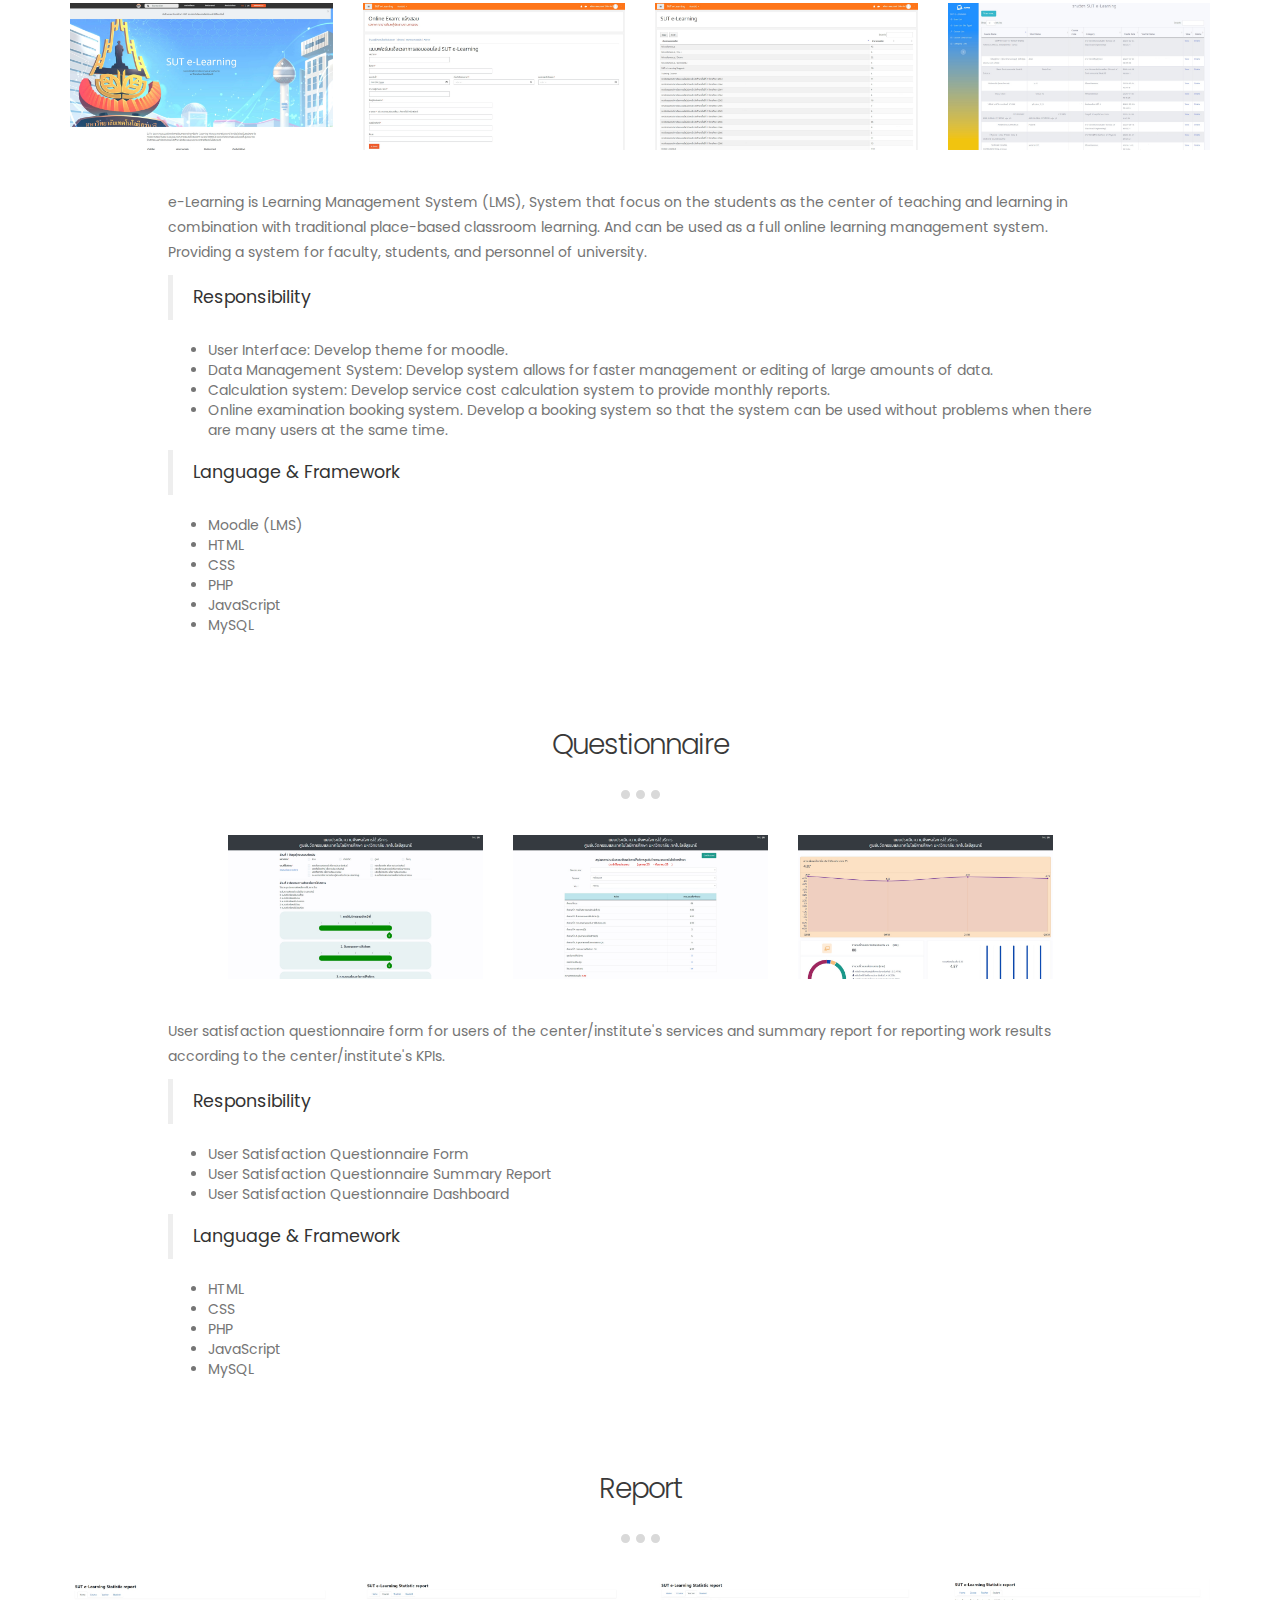
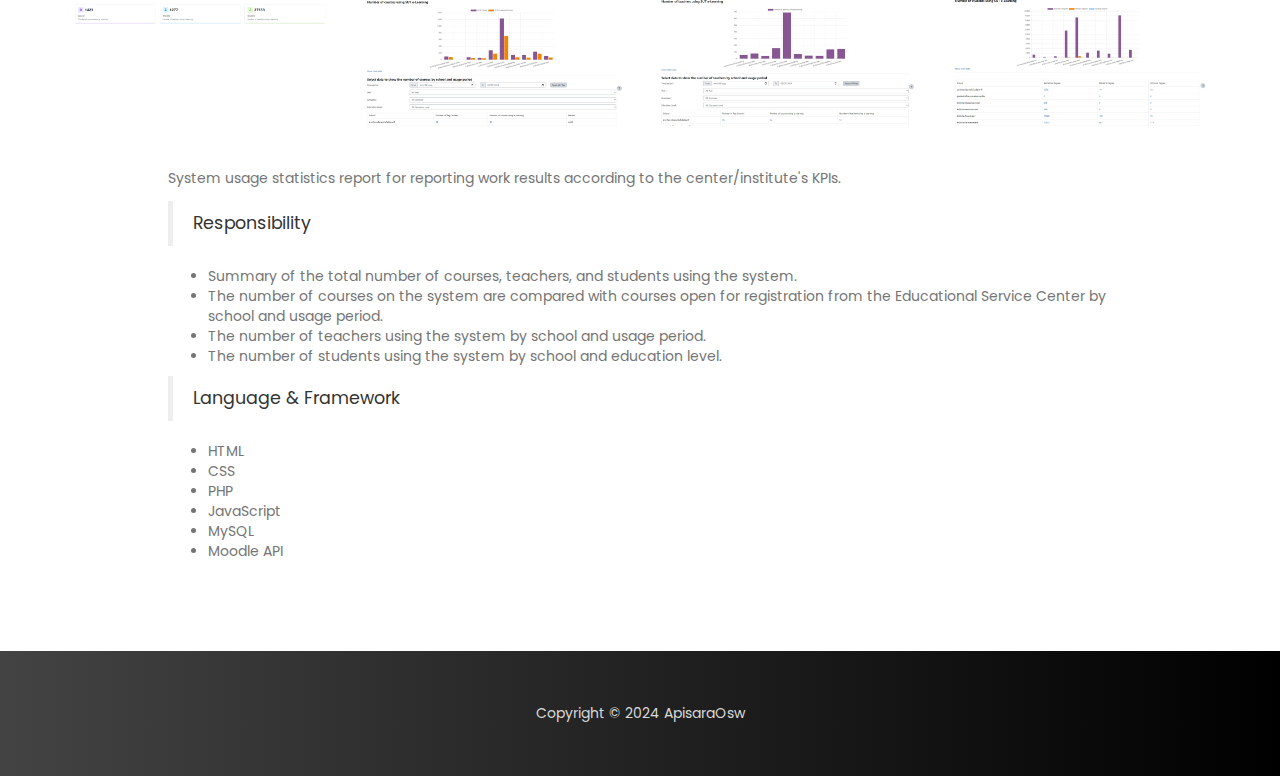
==== commit cf754f50: "Publish Web Portfolio with Github Pages" ====
--- a/blog-detail.html
+++ b/blog-detail.html
@@ -263,13 +263,13 @@
           </div>
      </section>
 
-     <!-- Questionnaires -->
-     <section id="questionnaires" class="blog-project" data-stellar-background-ratio="0.5">
+     <!-- Questionnaire -->
+     <section id="questionnaire" class="blog-project" data-stellar-background-ratio="0.5">
           <div class="container">
                <div class="row">
                     <div class="col-md-12 col-sm-12">
                          <div class="section-title">
-                              <h2>Questionnaires</h2>
+                              <h2>Questionnaire</h2>
                               <span class="line-bar">...</span>
                          </div>
                     </div>
@@ -318,12 +318,12 @@
                     <div class="col-md-offset-1 col-md-10 col-sm-12">
                          <!-- BLOG THUMB -->
                          <div class="blog-detail-thumb">
-                              <p>User satisfaction questionnaires form for users of the center/institute's services and summary report for reporting work results according to the center/institute's KPIs.</p>
+                              <p>User satisfaction questionnaire form for users of the center/institute's services and summary report for reporting work results according to the center/institute's KPIs.</p>
                               <blockquote>Responsibility</blockquote>
                               <ul>
-                                   <li>User Satisfaction Questionnaires Form</li>
-                                   <li>User Satisfaction Questionnaires Summary Report</li>
-                                   <li>User Satisfaction Questionnaires Dashboard</li>
+                                   <li>User Satisfaction Questionnaire Form</li>
+                                   <li>User Satisfaction Questionnaire Summary Report</li>
+                                   <li>User Satisfaction Questionnaire Dashboard</li>
                               </ul>
                               <blockquote>Language & Framework</blockquote>
                               <ul>
